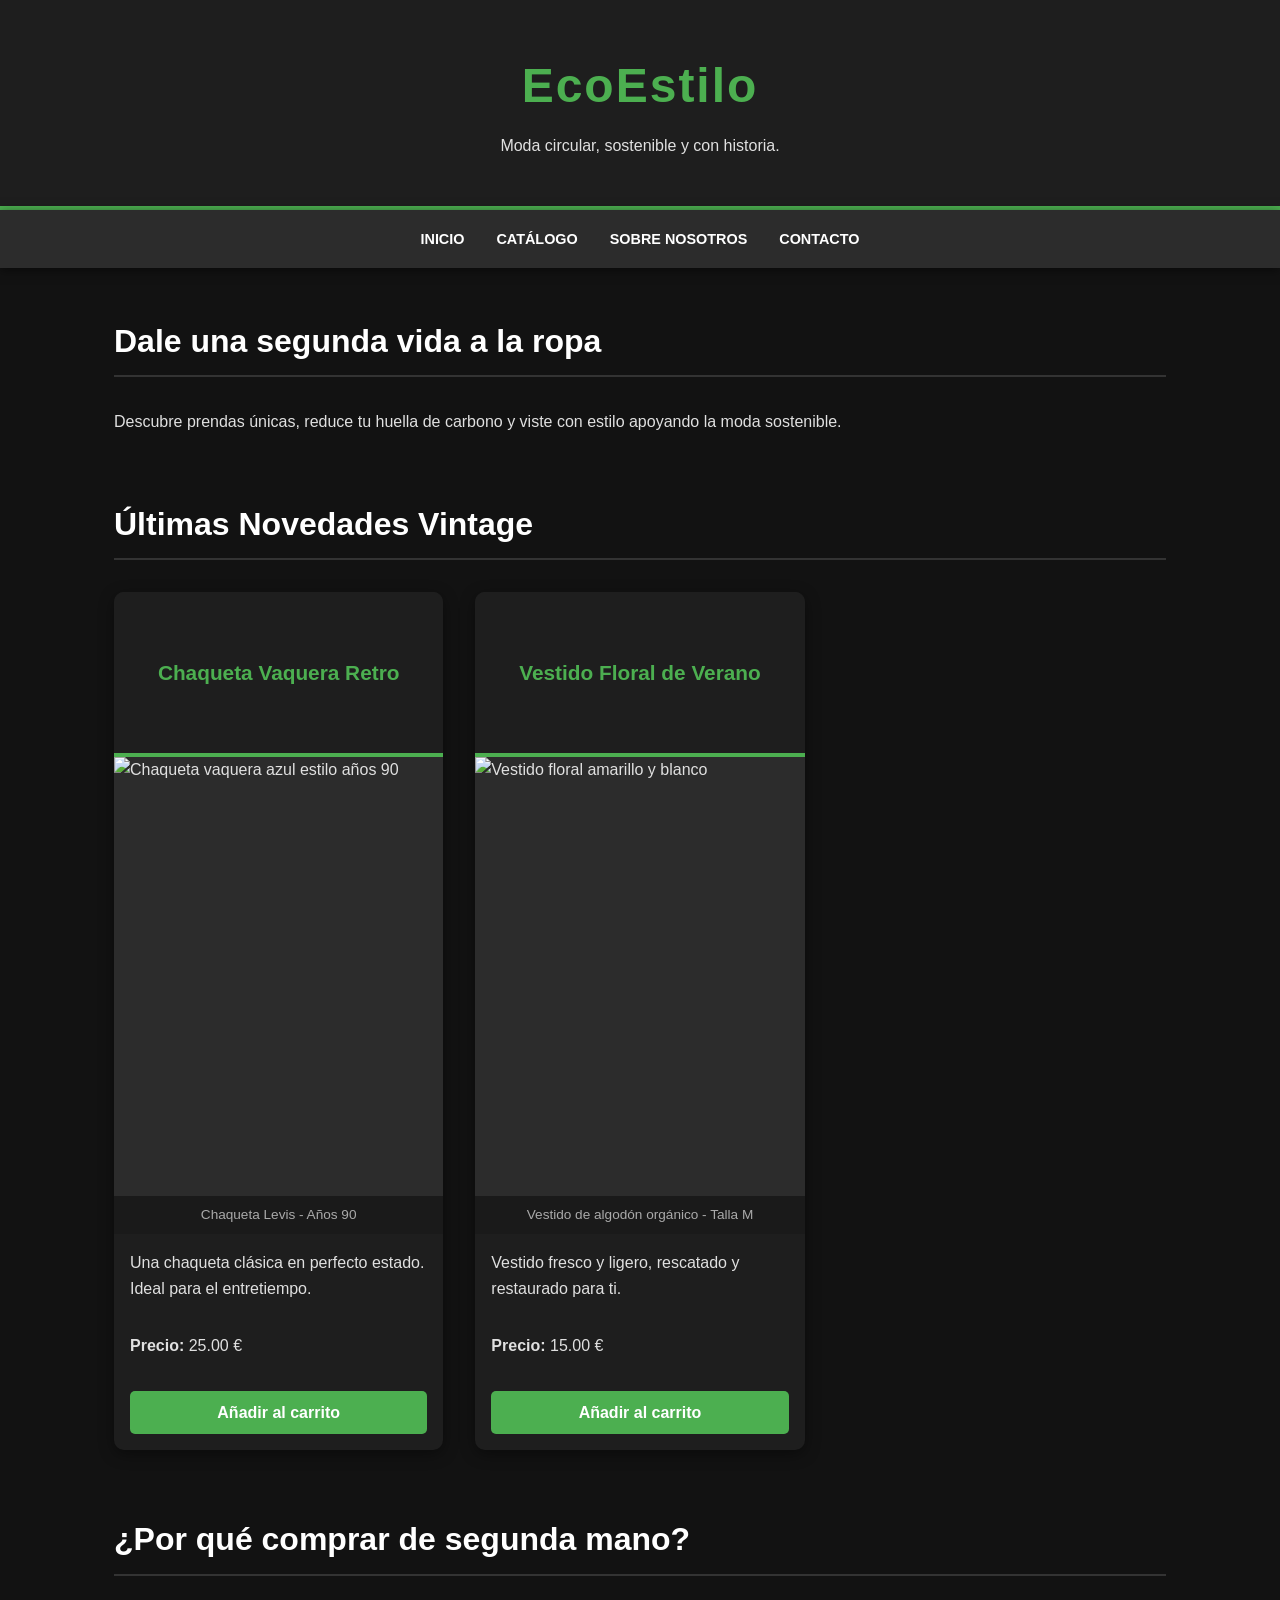
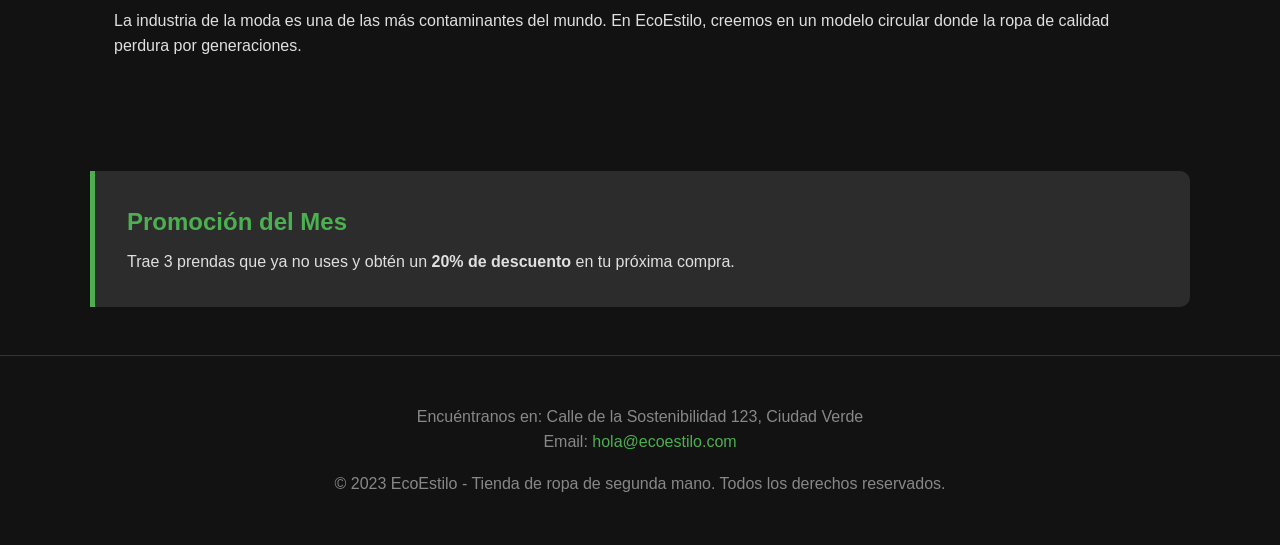
==== index.html @ cad70f36 "Carga de prueba" ====
<!DOCTYPE html>
<html lang="es">

<head>
    <meta charset="UTF-8">
    <meta name="viewport" content="width=device-width, initial-scale=1.0">
    <meta name="description"
        content="EcoEstilo - Tu tienda de ropa de segunda mano. Moda sostenible y vintage a los mejores precios.">
    <title>EcoEstilo | Tienda de Ropa de Segunda Mano</title>
    <link rel="stylesheet" href="styles.css">
</head>

<body>

    <!-- Encabezado principal del sitio -->
    <header>
        <h1>EcoEstilo</h1>
        <p>Moda circular, sostenible y con historia.</p>
    </header>

    <!-- Navegación principal -->
    <nav>
        <ul>
            <li><a href="#inicio">Inicio</a></li>
            <li><a href="#catalogo">Catálogo</a></li>
            <li><a href="#nosotros">Sobre Nosotros</a></li>
            <li><a href="#contacto">Contacto</a></li>
        </ul>
    </nav>

    <!-- Contenido principal de la página -->
    <main>
        <!-- Sección de introducción -->
        <section id="inicio">
            <h2>Dale una segunda vida a la ropa</h2>
            <p>Descubre prendas únicas, reduce tu huella de carbono y viste con estilo apoyando la moda sostenible.</p>
        </section>

        <!-- Sección del catálogo con artículos independientes -->
        <section id="catalogo">
            <h2>Últimas Novedades Vintage</h2>

            <div class="grid-catalogo">
                <!-- Artículo 1 -->
                <article>
                    <header>
                        <h3>Chaqueta Vaquera Retro</h3>
                    </header>
                    <figure>
                        <!-- Se usa figure y figcaption para dar significado semántico a la imagen -->
                        <img src="chaqueta-vaquera.jpg" alt="Chaqueta vaquera azul estilo años 90" width="300"
                            height="400">
                        <figcaption>Chaqueta Levis - Años 90</figcaption>
                    </figure>
                    <p>Una chaqueta clásica en perfecto estado. Ideal para el entretiempo.</p>
                    <p><strong>Precio:</strong> 25.00 €</p>
                    <footer>
                        <button>Añadir al carrito</button>
                    </footer>
                </article>

                <!-- Artículo 2 -->
                <article>
                    <header>
                        <h3>Vestido Floral de Verano</h3>
                    </header>
                    <figure>
                        <img src="vestido-floral.jpg" alt="Vestido floral amarillo y blanco" width="300" height="400">
                        <figcaption>Vestido de algodón orgánico - Talla M</figcaption>
                    </figure>
                    <p>Vestido fresco y ligero, rescatado y restaurado para ti.</p>
                    <p><strong>Precio:</strong> 15.00 €</p>
                    <footer>
                        <button>Añadir al carrito</button>
                    </footer>
                </article>
            </div>
        </section>

        <!-- Sección de información sobre la tienda -->
        <section id="nosotros">
            <h2>¿Por qué comprar de segunda mano?</h2>
            <p>La industria de la moda es una de las más contaminantes del mundo. En EcoEstilo, creemos en un modelo
                circular donde la ropa de calidad perdura por generaciones.</p>
        </section>
    </main>

    <!-- Contenido complementario (Promociones, enlaces rápidos, etc.) -->
    <aside>
        <h3>Promoción del Mes</h3>
        <p>Trae 3 prendas que ya no uses y obtén un <strong>20% de descuento</strong> en tu próxima compra.</p>
    </aside>

    <!-- Pie de página con información de contacto, derechos y dirección -->
    <footer id="contacto">
        <address>
            <p>Encuéntranos en: Calle de la Sostenibilidad 123, Ciudad Verde</p>
            <p>Email: <a href="mailto:hola@ecoestilo.com">hola@ecoestilo.com</a></p>
        </address>
        <p>&copy; 2023 EcoEstilo - Tienda de ropa de segunda mano. Todos los derechos reservados.</p>
    </footer>

</body>

</html>
---- styles.css ----
/* Reset básico de márgenes y paddings */
* {
    margin: 0;
    padding: 0;
    box-sizing: border-box;
}

/* Estilos generales del cuerpo */
body {
    font-family: 'Segoe UI', Roboto, Helvetica, Arial, sans-serif;
    background-color: #121212;
    /* Fondo oscuro principal */
    color: #e0e0e0;
    /* Texto claro para contraste */
    line-height: 1.6;
    scroll-behavior: smooth;
}

/* Encabezado */
header {
    background-color: #1e1e1e;
    padding: 3rem 1rem;
    text-align: center;
    border-bottom: 4px solid #4caf50;
    /* Acento verde sostenible */
}

header h1 {
    color: #4caf50;
    font-size: 3rem;
    letter-spacing: 2px;
    margin-bottom: 0.5rem;
}

/* Barra de Navegación */
nav {
    background-color: #2c2c2c;
    padding: 1rem;
    position: sticky;
    top: 0;
    z-index: 1000;
    box-shadow: 0 2px 10px rgba(0, 0, 0, 0.5);
}

nav ul {
    list-style: none;
    display: flex;
    justify-content: center;
    flex-wrap: wrap;
    gap: 2rem;
}

nav a {
    color: #ffffff;
    text-decoration: none;
    font-weight: 600;
    text-transform: uppercase;
    font-size: 0.9rem;
    transition: color 0.3s ease;
}

nav a:hover {
    color: #4caf50;
}

/* Contenedor principal */
main {
    max-width: 1100px;
    margin: 0 auto;
    padding: 3rem 1.5rem;
}

section {
    margin-bottom: 4rem;
}

h2 {
    color: #ffffff;
    border-bottom: 2px solid #333;
    padding-bottom: 0.5rem;
    margin-bottom: 2rem;
    font-size: 2rem;
}

/* Sistema de Grid para el catálogo */
.grid-catalogo {
    display: grid;
    grid-template-columns: repeat(auto-fill, minmax(280px, 1fr));
    gap: 2rem;
}

/* Tarjetas de artículos (Ropa) */
article {
    background-color: #1e1e1e;
    border-radius: 10px;
    overflow: hidden;
    box-shadow: 0 4px 15px rgba(0, 0, 0, 0.4);
    transition: transform 0.3s ease, box-shadow 0.3s ease;
    display: flex;
    flex-direction: column;
}

article:hover {
    transform: translateY(-8px);
    box-shadow: 0 8px 25px rgba(0, 0, 0, 0.6);
}

article header h3 {
    font-size: 1.3rem;
    padding: 1rem;
    color: #4caf50;
    text-align: center;
}

article figure {
    width: 100%;
    background-color: #2c2c2c;
    /* Color de fondo por si la imagen no carga */
}

article img {
    width: 100%;
    height: auto;
    display: block;
    object-fit: cover;
}

article figcaption {
    padding: 0.5rem;
    text-align: center;
    font-size: 0.85rem;
    color: #aaaaaa;
    background-color: #1a1a1a;
}

article p {
    padding: 1rem;
    flex-grow: 1;
    /* Permite que el botón siempre quede abajo */
}

article footer {
    padding: 1rem;
}

/* Botones */
button {
    width: 100%;
    background-color: #4caf50;
    color: #ffffff;
    border: none;
    padding: 0.8rem;
    font-size: 1rem;
    font-weight: bold;
    border-radius: 5px;
    cursor: pointer;
    transition: background-color 0.3s ease;
}

button:hover {
    background-color: #388e3c;
}

/* Panel lateral de promociones (aside) */
aside {
    max-width: 1100px;
    margin: 0 auto 3rem auto;
    background-color: #2c2c2c;
    border-left: 5px solid #4caf50;
    padding: 2rem;
    border-radius: 0 10px 10px 0;
}

aside h3 {
    color: #4caf50;
    margin-bottom: 0.5rem;
    font-size: 1.5rem;
}

/* Pie de página */
footer#contacto {
    background-color: #121212;
    border-top: 1px solid #333;
    padding: 3rem 1rem;
    text-align: center;
    color: #888888;
}

footer address {
    font-style: normal;
    margin-bottom: 1rem;
}

footer a {
    color: #4caf50;
    text-decoration: none;
}

footer a:hover {
    text-decoration: underline;
}
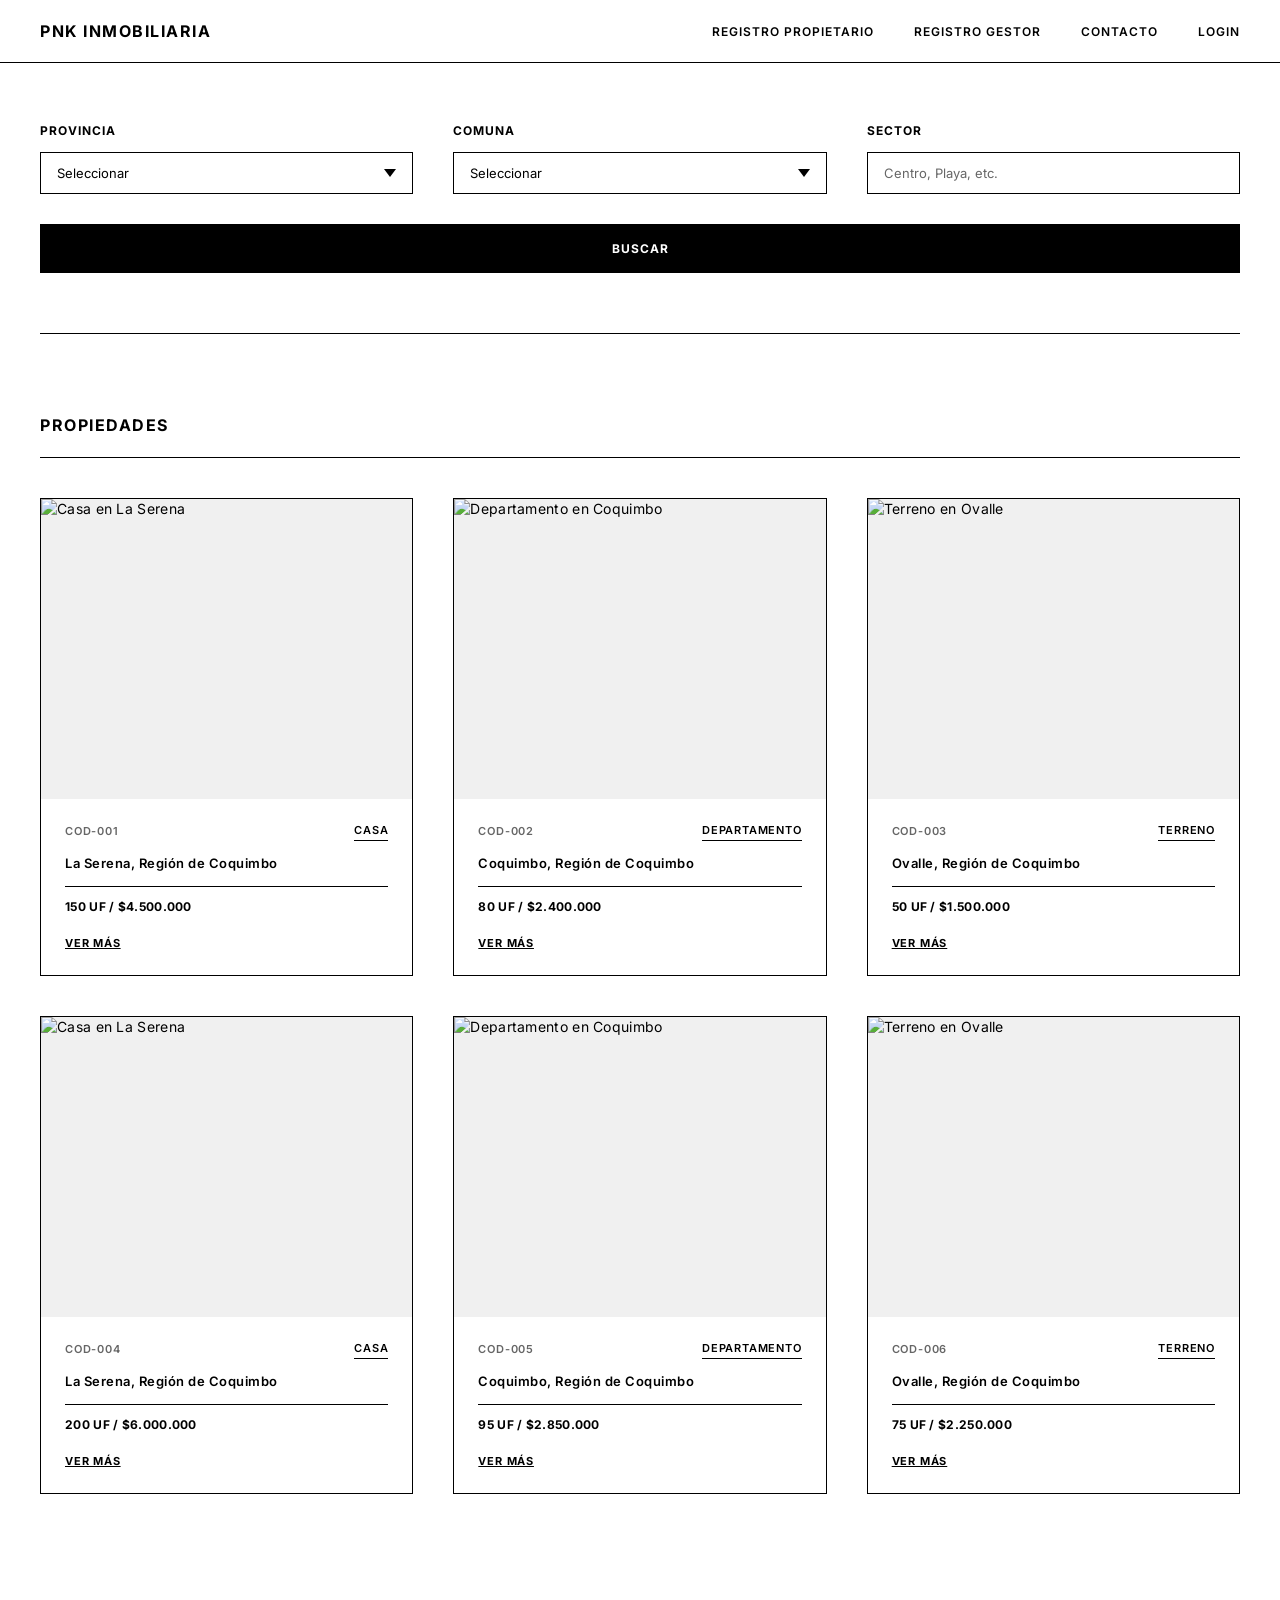
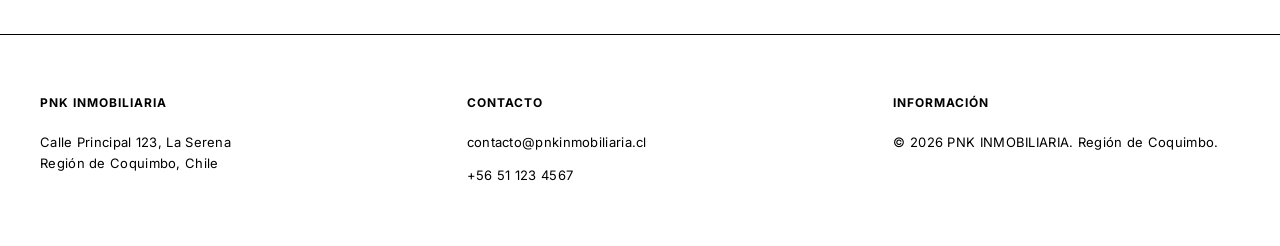
==== commit 6819b4f0: "Eva1 Casi hecha, falta parametros de dashboard" ====
--- a/index.html
+++ b/index.html
@@ -1,105 +1,180 @@
 <!DOCTYPE html>
 <html lang="es">
-
 <head>
     <meta charset="UTF-8">
     <meta name="viewport" content="width=device-width, initial-scale=1.0">
-    <meta name="description"
-        content="EcoEstilo - Tu tienda de ropa de segunda mano. Moda sostenible y vintage a los mejores precios.">
-    <title>EcoEstilo | Tienda de Ropa de Segunda Mano</title>
+    <meta name="description" content="PNK INMOBILIARIA - Gestión de propiedades en la Región de Coquimbo.">
+    <title>PNK INMOBILIARIA</title>
+    <link rel="preconnect" href="https://fonts.googleapis.com">
+    <link rel="preconnect" href="https://fonts.gstatic.com" crossorigin>
+    <link href="https://fonts.googleapis.com/css2?family=Inter:wght@400;600;700&display=swap" rel="stylesheet">
     <link rel="stylesheet" href="styles.css">
 </head>
-
 <body>
-
-    <!-- Encabezado principal del sitio -->
-    <header>
-        <h1>EcoEstilo</h1>
-        <p>Moda circular, sostenible y con historia.</p>
-    </header>
-
-    <!-- Navegación principal -->
-    <nav>
-        <ul>
-            <li><a href="#inicio">Inicio</a></li>
-            <li><a href="#catalogo">Catálogo</a></li>
-            <li><a href="#nosotros">Sobre Nosotros</a></li>
-            <li><a href="#contacto">Contacto</a></li>
-        </ul>
+    <nav class="navbar" role="navigation" aria-label="Navegación principal">
+        <div class="navbar-content">
+            <a href="/" class="brand">PNK INMOBILIARIA</a>
+            <ul class="nav-links">
+                <li><a href="registro-propietario.html">REGISTRO PROPIETARIO</a></li>
+                <li><a href="registro-gestor.html">REGISTRO GESTOR</a></li>
+                <li><a href="#contacto">CONTACTO</a></li>
+                <li><a href="login.html">LOGIN</a></li>
+            </ul>
+        </div>
     </nav>
 
-    <!-- Contenido principal de la página -->
     <main>
-        <!-- Sección de introducción -->
-        <section id="inicio">
-            <h2>Dale una segunda vida a la ropa</h2>
-            <p>Descubre prendas únicas, reduce tu huella de carbono y viste con estilo apoyando la moda sostenible.</p>
+        <section class="search-section" aria-labelledby="search-title">
+            <h2 id="search-title" class="visually-hidden">Búsqueda de Propiedades</h2>
+            <form class="search-form" method="get" action="#">
+                <div class="search-grid">
+                    <div class="search-field">
+                        <label for="provincia">PROVINCIA</label>
+                        <select id="provincia" name="provincia" required>
+                            <option value="">Seleccionar</option>
+                            <option value="elqui">Elqui</option>
+                            <option value="limari">Limarí</option>
+                        </select>
+                    </div>
+                    <div class="search-field">
+                        <label for="comuna">COMUNA</label>
+                        <select id="comuna" name="comuna" required>
+                            <option value="">Seleccionar</option>
+                            <option value="la-serena">La Serena</option>
+                            <option value="coquimbo">Coquimbo</option>
+                            <option value="ovalle">Ovalle</option>
+                        </select>
+                    </div>
+                    <div class="search-field">
+                        <label for="sector">SECTOR</label>
+                        <input type="text" id="sector" name="sector" placeholder="Centro, Playa, etc.">
+                    </div>
+                </div>
+                <button type="submit" class="btn-search">BUSCAR</button>
+            </form>
         </section>
 
-        <!-- Sección del catálogo con artículos independientes -->
-        <section id="catalogo">
-            <h2>Últimas Novedades Vintage</h2>
-
-            <div class="grid-catalogo">
-                <!-- Artículo 1 -->
-                <article>
-                    <header>
-                        <h3>Chaqueta Vaquera Retro</h3>
-                    </header>
-                    <figure>
-                        <!-- Se usa figure y figcaption para dar significado semántico a la imagen -->
-                        <img src="chaqueta-vaquera.jpg" alt="Chaqueta vaquera azul estilo años 90" width="300"
-                            height="400">
-                        <figcaption>Chaqueta Levis - Años 90</figcaption>
-                    </figure>
-                    <p>Una chaqueta clásica en perfecto estado. Ideal para el entretiempo.</p>
-                    <p><strong>Precio:</strong> 25.00 €</p>
-                    <footer>
-                        <button>Añadir al carrito</button>
-                    </footer>
+        <section class="properties-section" aria-labelledby="properties-title">
+            <h2 id="properties-title" class="section-title">PROPIEDADES</h2>
+            <div class="properties-grid">
+                <!-- Propiedad 1 -->
+                <article class="property-card">
+                    <div class="property-image">
+                        <img src="https://images.proppit.com/properties/42407880-89d2-4740-9ad0-0ba69c473cf5/9d8712d1-e785-4d09-86cc-c2500fb14371.bin" width='400' height='300'%3E%3Crect width='400' height='300' fill='%23ccc'/%3E%3C/svg%3E" alt="Casa en La Serena">
+                    </div>
+                    <div class="property-content">
+                        <div class="property-meta">
+                            <span class="property-code">COD-001</span>
+                            <span class="property-type">CASA</span>
+                        </div>
+                        <h3 class="property-location">La Serena, Región de Coquimbo</h3>
+                        <p class="property-price">150 UF / $4.500.000</p>
+                        <a href="#" class="link-more" aria-label="Ver detalles de la propiedad">VER MÁS</a>
+                    </div>
                 </article>
 
-                <!-- Artículo 2 -->
-                <article>
-                    <header>
-                        <h3>Vestido Floral de Verano</h3>
-                    </header>
-                    <figure>
-                        <img src="vestido-floral.jpg" alt="Vestido floral amarillo y blanco" width="300" height="400">
-                        <figcaption>Vestido de algodón orgánico - Talla M</figcaption>
-                    </figure>
-                    <p>Vestido fresco y ligero, rescatado y restaurado para ti.</p>
-                    <p><strong>Precio:</strong> 15.00 €</p>
-                    <footer>
-                        <button>Añadir al carrito</button>
-                    </footer>
+                <!-- Propiedad 2 -->
+                <article class="property-card">
+                    <div class="property-image">
+                        <img src="https://ppartnersgroup.com/_next/image/?url=https:%2F%2Fassets.easybroker.com%2Fproperty_images%2F3674208%2F60018068%2FEB-NC4208.jpg%3Fversion%3D1681416439&w=1920&q=75" width='400' height='300'%3E%3Crect width='400' height='300' fill='%23ccc'/%3E%3C/svg%3E" alt="Departamento en Coquimbo">
+                    </div>
+                    <div class="property-content">
+                        <div class="property-meta">
+                            <span class="property-code">COD-002</span>
+                            <span class="property-type">DEPARTAMENTO</span>
+                        </div>
+                        <h3 class="property-location">Coquimbo, Región de Coquimbo</h3>
+                        <p class="property-price">80 UF / $2.400.000</p>
+                        <a href="#" class="link-more" aria-label="Ver detalles de la propiedad">VER MÁS</a>
+                    </div>
+                </article>
+
+                <!-- Propiedad 3 -->
+                <article class="property-card">
+                    <div class="property-image">
+                        <img src="https://www.dlpropiedades.cl/wp-content/uploads/2023/05/WhatsApp-Image-2023-05-23-at-13.05.20-1.jpeg" width='400' height='300'%3E%3Crect width='400' height='300' fill='%23ccc'/%3E%3C/svg%3E" alt="Terreno en Ovalle">
+                    </div>
+                    <div class="property-content">
+                        <div class="property-meta">
+                            <span class="property-code">COD-003</span>
+                            <span class="property-type">TERRENO</span>
+                        </div>
+                        <h3 class="property-location">Ovalle, Región de Coquimbo</h3>
+                        <p class="property-price">50 UF / $1.500.000</p>
+                        <a href="#" class="link-more" aria-label="Ver detalles de la propiedad">VER MÁS</a>
+                    </div>
+                </article>
+
+                <!-- Propiedad 4 -->
+                <article class="property-card">
+                    <div class="property-image">
+                        <img src="https://img3.idealista.com/blur/WEB_LISTING-M/0/id.pro.es.image.master/36/6f/1e/1120283064.jpg" width='400' height='300'%3E%3Crect width='400' height='300' fill='%23ccc'/%3E%3C/svg%3E" alt="Casa en La Serena">
+                    </div>
+                    <div class="property-content">
+                        <div class="property-meta">
+                            <span class="property-code">COD-004</span>
+                            <span class="property-type">CASA</span>
+                        </div>
+                        <h3 class="property-location">La Serena, Región de Coquimbo</h3>
+                        <p class="property-price">200 UF / $6.000.000</p>
+                        <a href="#" class="link-more" aria-label="Ver detalles de la propiedad">VER MÁS</a>
+                    </div>
+                </article>
+
+                <!-- Propiedad 5 -->
+                <article class="property-card">
+                    <div class="property-image">
+                        <img src="https://a0.muscache.com/im/pictures/hosting/Hosting-1216711281148310913/original/b2fd2e86-65ae-4de3-8c0b-d962ae36eb5f.jpeg?im_w=1200" width='400' height='300'%3E%3Crect width='400' height='300' fill='%23ccc'/%3E%3C/svg%3E" alt="Departamento en Coquimbo">
+                    </div>
+                    <div class="property-content">
+                        <div class="property-meta">
+                            <span class="property-code">COD-005</span>
+                            <span class="property-type">DEPARTAMENTO</span>
+                        </div>
+                        <h3 class="property-location">Coquimbo, Región de Coquimbo</h3>
+                        <p class="property-price">95 UF / $2.850.000</p>
+                        <a href="#" class="link-more" aria-label="Ver detalles de la propiedad">VER MÁS</a>
+                    </div>
+                </article>
+
+                <!-- Propiedad 6 -->
+                <article class="property-card">
+                    <div class="property-image">
+                        <img src="https://cf.chilepropiedades.cl/imagenes/publicacion/venta/terreno/ovalle/1/c3956d3ebf0946ba8a4c6c456d7cb7f7.jpeg" width='400' height='300'%3E%3Crect width='400' height='300' fill='%23ccc'/%3E%3C/svg%3E" alt="Terreno en Ovalle">
+                    </div>
+                    <div class="property-content">
+                        <div class="property-meta">
+                            <span class="property-code">COD-006</span>
+                            <span class="property-type">TERRENO</span>
+                        </div>
+                        <h3 class="property-location">Ovalle, Región de Coquimbo</h3>
+                        <p class="property-price">75 UF / $2.250.000</p>
+                        <a href="#" class="link-more" aria-label="Ver detalles de la propiedad">VER MÁS</a>
+                    </div>
                 </article>
             </div>
         </section>
-
-        <!-- Sección de información sobre la tienda -->
-        <section id="nosotros">
-            <h2>¿Por qué comprar de segunda mano?</h2>
-            <p>La industria de la moda es una de las más contaminantes del mundo. En EcoEstilo, creemos en un modelo
-                circular donde la ropa de calidad perdura por generaciones.</p>
-        </section>
     </main>
 
-    <!-- Contenido complementario (Promociones, enlaces rápidos, etc.) -->
-    <aside>
-        <h3>Promoción del Mes</h3>
-        <p>Trae 3 prendas que ya no uses y obtén un <strong>20% de descuento</strong> en tu próxima compra.</p>
-    </aside>
-
-    <!-- Pie de página con información de contacto, derechos y dirección -->
-    <footer id="contacto">
-        <address>
-            <p>Encuéntranos en: Calle de la Sostenibilidad 123, Ciudad Verde</p>
-            <p>Email: <a href="mailto:hola@ecoestilo.com">hola@ecoestilo.com</a></p>
-        </address>
-        <p>&copy; 2023 EcoEstilo - Tienda de ropa de segunda mano. Todos los derechos reservados.</p>
+    <footer id="contacto" class="footer" role="contentinfo">
+        <div class="footer-content">
+            <div class="footer-section">
+                <h3>PNK INMOBILIARIA</h3>
+                <address>
+                    <p>Calle Principal 123, La Serena</p>
+                    <p>Región de Coquimbo, Chile</p>
+                </address>
+            </div>
+            <div class="footer-section">
+                <h4>CONTACTO</h4>
+                <p><a href="mailto:contacto@pnkinmobiliaria.cl">contacto@pnkinmobiliaria.cl</a></p>
+                <p><a href="tel:+56511234567">+56 51 123 4567</a></p>
+            </div>
+            <div class="footer-section">
+                <h4>INFORMACIÓN</h4>
+                <p>&copy; 2026 PNK INMOBILIARIA. Región de Coquimbo.</p>
+            </div>
+        </div>
     </footer>
-
 </body>
-
 </html>
--- a/styles.css
+++ b/styles.css
@@ -1,201 +1,758 @@
-/* Reset básico de márgenes y paddings */
+/* ========================================
+   RESET Y CONFIGURACIÓN BASE
+   ======================================== */
+
 * {
     margin: 0;
     padding: 0;
     box-sizing: border-box;
 }
 
-/* Estilos generales del cuerpo */
+html {
+    scroll-behavior: smooth;
+}
+
 body {
-    font-family: 'Segoe UI', Roboto, Helvetica, Arial, sans-serif;
-    background-color: #121212;
-    /* Fondo oscuro principal */
-    color: #e0e0e0;
-    /* Texto claro para contraste */
-    line-height: 1.6;
-    scroll-behavior: smooth;
-}
-
-/* Encabezado */
-header {
-    background-color: #1e1e1e;
-    padding: 3rem 1rem;
-    text-align: center;
-    border-bottom: 4px solid #4caf50;
-    /* Acento verde sostenible */
-}
-
-header h1 {
-    color: #4caf50;
-    font-size: 3rem;
-    letter-spacing: 2px;
-    margin-bottom: 0.5rem;
-}
-
-/* Barra de Navegación */
-nav {
-    background-color: #2c2c2c;
-    padding: 1rem;
+    font-family: 'Inter', -apple-system, BlinkMacSystemFont, 'Segoe UI', sans-serif;
+    background-color: #ffffff;
+    color: #000000;
+    line-height: 1.4;
+    font-size: 14px;
+    font-weight: 400;
+    letter-spacing: 0.3px;
+}
+
+/* ========================================
+   ACCESIBILIDAD
+   ======================================== */
+
+.visually-hidden {
+    position: absolute;
+    width: 1px;
+    height: 1px;
+    padding: 0;
+    margin: -1px;
+    overflow: hidden;
+    clip: rect(0, 0, 0, 0);
+    white-space: nowrap;
+    border-width: 0;
+}
+
+/* ========================================
+   NAVBAR / NAVEGACIÓN
+   ======================================== */
+
+.navbar {
+    border-bottom: 1px solid #000000;
+    background-color: #ffffff;
     position: sticky;
     top: 0;
     z-index: 1000;
-    box-shadow: 0 2px 10px rgba(0, 0, 0, 0.5);
-}
-
-nav ul {
+}
+
+.navbar-content {
+    max-width: 1400px;
+    margin: 0 auto;
+    padding: 20px 40px;
+    display: flex;
+    justify-content: space-between;
+    align-items: center;
+}
+
+.brand {
+    font-size: 16px;
+    font-weight: 700;
+    letter-spacing: 1.5px;
+    text-decoration: none;
+    color: #000000;
+    text-transform: uppercase;
+}
+
+.nav-links {
+    display: flex;
     list-style: none;
-    display: flex;
-    justify-content: center;
-    flex-wrap: wrap;
-    gap: 2rem;
-}
-
-nav a {
+    gap: 40px;
+}
+
+.nav-links a {
+    font-size: 12px;
+    font-weight: 600;
+    letter-spacing: 1px;
+    text-decoration: none;
+    color: #000000;
+    text-transform: uppercase;
+    border-bottom: 1px solid transparent;
+    padding-bottom: 2px;
+    transition: border-bottom-color 0.2s ease;
+}
+
+.nav-links a:hover {
+    border-bottom-color: #000000;
+}
+
+/* ========================================
+   MAIN CONTENT
+   ======================================== */
+
+main {
+    max-width: 1400px;
+    margin: 0 auto;
+    padding: 60px 40px;
+}
+
+/* ========================================
+   SEARCH SECTION
+   ======================================== */
+
+.search-section {
+    margin-bottom: 80px;
+    border-bottom: 1px solid #000000;
+    padding-bottom: 60px;
+}
+
+.search-form {
+    display: flex;
+    flex-direction: column;
+    gap: 30px;
+}
+
+.search-grid {
+    display: grid;
+    grid-template-columns: repeat(3, 1fr);
+    gap: 40px;
+}
+
+.search-field {
+    display: flex;
+    flex-direction: column;
+    gap: 12px;
+}
+
+.search-field label {
+    font-size: 12px;
+    font-weight: 700;
+    letter-spacing: 1px;
+    text-transform: uppercase;
+    color: #000000;
+}
+
+.search-field select,
+.search-field input {
+    border: 1px solid #000000;
+    background-color: #ffffff;
+    color: #000000;
+    padding: 12px 16px;
+    font-family: 'Inter', sans-serif;
+    font-size: 13px;
+    font-weight: 400;
+    outline: none;
+    transition: border-color 0.2s ease;
+}
+
+.search-field select:focus,
+.search-field input:focus {
+    border-color: #000000;
+}
+
+.search-field select {
+    cursor: pointer;
+    appearance: none;
+    background-image: url("data:image/svg+xml,%3Csvg xmlns='http://www.w3.org/2000/svg' width='12' height='8' viewBox='0 0 12 8'%3E%3Cpath fill='%23000' d='M0 0l6 8 6-8H0z'/%3E%3C/svg%3E");
+    background-repeat: no-repeat;
+    background-position: right 16px center;
+    padding-right: 40px;
+}
+
+.search-field input::placeholder {
+    color: #666666;
+}
+
+.btn-search {
+    width: 100%;
+    padding: 16px;
+    background-color: #000000;
     color: #ffffff;
+    border: 1px solid #000000;
+    font-family: 'Inter', sans-serif;
+    font-size: 12px;
+    font-weight: 700;
+    letter-spacing: 1px;
+    text-transform: uppercase;
+    cursor: pointer;
+    transition: background-color 0.2s ease, color 0.2s ease;
+}
+
+.btn-search:hover {
+    background-color: #ffffff;
+    color: #000000;
+}
+
+.btn-search:focus {
+    outline: 1px solid #000000;
+    outline-offset: 2px;
+}
+
+/* ========================================
+   PROPERTIES SECTION
+   ======================================== */
+
+.properties-section {
+    margin-top: 80px;
+}
+
+.section-title {
+    font-size: 16px;
+    font-weight: 700;
+    letter-spacing: 1.5px;
+    text-transform: uppercase;
+    margin-bottom: 40px;
+    border-bottom: 1px solid #000000;
+    padding-bottom: 20px;
+}
+
+.properties-grid {
+    display: grid;
+    grid-template-columns: repeat(3, 1fr);
+    gap: 40px;
+}
+
+.property-card {
+    border: 1px solid #000000;
+    background-color: #ffffff;
+    display: flex;
+    flex-direction: column;
+    overflow: hidden;
+}
+
+.property-image {
+    width: 100%;
+    height: 300px;
+    overflow: hidden;
+    background-color: #f0f0f0;
+}
+
+.property-image img {
+    width: 100%;
+    height: 100%;
+    object-fit: cover;
+    filter: grayscale(0%);
+    transition: filter 0.3s ease, transform 0.3s ease;
+}
+
+.property-card:hover .property-image img {
+    transform: scale(1.05);
+}
+
+.property-content {
+    padding: 24px;
+    display: flex;
+    flex-direction: column;
+    gap: 12px;
+    flex-grow: 1;
+}
+
+.property-meta {
+    display: flex;
+    justify-content: space-between;
+    align-items: center;
+    gap: 16px;
+    font-size: 11px;
+    font-weight: 600;
+    letter-spacing: 0.8px;
+    text-transform: uppercase;
+}
+
+.property-code {
+    color: #666666;
+}
+
+.property-type {
+    color: #000000;
+    border-bottom: 1px solid #000000;
+    padding-bottom: 2px;
+}
+
+.property-location {
+    font-size: 13px;
+    font-weight: 600;
+    letter-spacing: 0.5px;
+    line-height: 1.6;
+    color: #000000;
+}
+
+.property-price {
+    font-size: 12px;
+    font-weight: 700;
+    color: #000000;
+    margin-top: auto;
+    padding-top: 12px;
+    border-top: 1px solid #000000;
+}
+
+.link-more {
+    font-size: 11px;
+    font-weight: 700;
+    letter-spacing: 0.8px;
+    text-transform: uppercase;
+    text-decoration: underline;
+    color: #000000;
+    display: inline-block;
+    padding-top: 8px;
+    transition: opacity 0.2s ease;
+}
+
+.link-more:hover {
+    opacity: 0.6;
+}
+
+.link-more:focus {
+    outline: 1px solid #000000;
+    outline-offset: 2px;
+}
+
+/* ========================================
+   FOOTER
+   ======================================== */
+
+.footer {
+    border-top: 1px solid #000000;
+    margin-top: 80px;
+    background-color: #ffffff;
+}
+
+.footer-content {
+    max-width: 1400px;
+    margin: 0 auto;
+    padding: 60px 40px;
+    display: grid;
+    grid-template-columns: repeat(3, 1fr);
+    gap: 80px;
+}
+
+.footer-section {
+    display: flex;
+    flex-direction: column;
+    gap: 12px;
+}
+
+.footer-section h3,
+.footer-section h4 {
+    font-size: 12px;
+    font-weight: 700;
+    letter-spacing: 1px;
+    text-transform: uppercase;
+    margin-bottom: 8px;
+}
+
+.footer-section p {
+    font-size: 13px;
+    line-height: 1.6;
+    color: #000000;
+}
+
+.footer-section address {
+    font-style: normal;
+}
+
+.footer-section a {
+    color: #000000;
     text-decoration: none;
-    font-weight: 600;
-    text-transform: uppercase;
-    font-size: 0.9rem;
-    transition: color 0.3s ease;
-}
-
-nav a:hover {
-    color: #4caf50;
-}
-
-/* Contenedor principal */
-main {
-    max-width: 1100px;
+    border-bottom: 1px solid transparent;
+    transition: border-bottom-color 0.2s ease;
+}
+
+.footer-section a:hover {
+    border-bottom-color: #000000;
+}
+
+/* ========================================
+   RESPONSIVE DESIGN
+   ======================================== */
+
+@media (max-width: 1024px) {
+    .navbar-content {
+        padding: 16px 24px;
+        flex-direction: column;
+        gap: 16px;
+    }
+
+    .nav-links {
+        gap: 24px;
+        font-size: 10px;
+    }
+
+    main {
+        padding: 40px 24px;
+    }
+
+    .search-grid {
+        grid-template-columns: 1fr;
+        gap: 20px;
+    }
+
+    .properties-grid {
+        grid-template-columns: repeat(2, 1fr);
+        gap: 24px;
+    }
+
+    .footer-content {
+        grid-template-columns: 1fr;
+        gap: 40px;
+        padding: 40px 24px;
+    }
+}
+
+/* ========================================
+   FORM SECTION
+   ======================================== */
+
+.form-section {
+    max-width: 600px;
     margin: 0 auto;
-    padding: 3rem 1.5rem;
-}
-
-section {
-    margin-bottom: 4rem;
-}
-
-h2 {
+    padding: 60px 40px;
+}
+
+.form-heading {
+    font-size: 16px;
+    font-weight: 700;
+    letter-spacing: 1.5px;
+    text-transform: uppercase;
+    margin-bottom: 40px;
+    border-bottom: 1px solid #000000;
+    padding-bottom: 20px;
+}
+
+.form-container {
+    display: flex;
+    flex-direction: column;
+    gap: 40px;
+}
+
+.form-fieldset {
+    border: 1px solid #000000;
+    padding: 30px;
+    margin: 0;
+}
+
+.form-fieldset legend {
+    font-size: 11px;
+    font-weight: 700;
+    letter-spacing: 1px;
+    text-transform: uppercase;
+    color: #000000;
+    padding: 0 12px;
+    margin-left: -12px;
+}
+
+.form-group {
+    display: flex;
+    flex-direction: column;
+    gap: 8px;
+    margin-bottom: 20px;
+}
+
+.form-group:last-child {
+    margin-bottom: 0;
+}
+
+.form-group label {
+    font-size: 11px;
+    font-weight: 700;
+    letter-spacing: 0.8px;
+    text-transform: uppercase;
+    color: #000000;
+}
+
+.form-group input,
+.form-group select,
+.form-group textarea {
+    font-family: 'Inter', sans-serif;
+    font-size: 13px;
+    font-weight: 400;
+    border: 1px solid #000000;
+    padding: 12px 16px;
+    background-color: #ffffff;
+    color: #000000;
+    outline: none;
+    transition: background-color 0.2s ease;
+}
+
+.form-group input:focus,
+.form-group select:focus,
+.form-group textarea:focus {
+    background-color: #f9f9f9;
+}
+
+.form-group select {
+    cursor: pointer;
+    appearance: none;
+    background-image: url("data:image/svg+xml,%3Csvg xmlns='http://www.w3.org/2000/svg' width='12' height='8' viewBox='0 0 12 8'%3E%3Cpath fill='%23000' d='M0 0l6 8 6-8H0z'/%3E%3C/svg%3E");
+    background-repeat: no-repeat;
+    background-position: right 12px center;
+    padding-right: 36px;
+}
+
+.form-group input[type="file"] {
+    padding: 12px 0;
+    border: none;
+    border-bottom: 1px solid #000000;
+}
+
+.form-hint {
+    font-size: 10px;
+    color: #666666;
+    font-weight: 400;
+    letter-spacing: 0.3px;
+    margin-top: 4px;
+}
+
+.btn-submit {
+    width: 100%;
+    padding: 16px;
+    background-color: #000000;
     color: #ffffff;
-    border-bottom: 2px solid #333;
-    padding-bottom: 0.5rem;
-    margin-bottom: 2rem;
-    font-size: 2rem;
-}
-
-/* Sistema de Grid para el catálogo */
-.grid-catalogo {
-    display: grid;
-    grid-template-columns: repeat(auto-fill, minmax(280px, 1fr));
-    gap: 2rem;
-}
-
-/* Tarjetas de artículos (Ropa) */
-article {
-    background-color: #1e1e1e;
-    border-radius: 10px;
-    overflow: hidden;
-    box-shadow: 0 4px 15px rgba(0, 0, 0, 0.4);
-    transition: transform 0.3s ease, box-shadow 0.3s ease;
-    display: flex;
-    flex-direction: column;
-}
-
-article:hover {
-    transform: translateY(-8px);
-    box-shadow: 0 8px 25px rgba(0, 0, 0, 0.6);
-}
-
-article header h3 {
-    font-size: 1.3rem;
-    padding: 1rem;
-    color: #4caf50;
+    border: 1px solid #000000;
+    font-family: 'Inter', sans-serif;
+    font-size: 12px;
+    font-weight: 700;
+    letter-spacing: 1px;
+    text-transform: uppercase;
+    cursor: pointer;
+    transition: all 0.2s ease;
+}
+
+.btn-submit:hover {
+    background-color: #ffffff;
+    color: #000000;
+}
+
+.btn-submit:focus {
+    outline: 1px solid #000000;
+    outline-offset: 2px;
+}
+
+.form-footer {
     text-align: center;
-}
-
-article figure {
+    font-size: 12px;
+    color: #666666;
+    margin-top: 20px;
+}
+
+.form-footer a {
+    color: #000000;
+    text-decoration: underline;
+    transition: opacity 0.2s ease;
+}
+
+.form-footer a:hover {
+    opacity: 0.6;
+}
+
+/* ========================================
+   DASHBOARD
+   ======================================== */
+
+.dashboard-main {
+    max-width: 1400px;
+    margin: 0 auto;
+    padding: 60px 40px;
+}
+
+.dashboard-section {
+    margin-bottom: 80px;
+}
+
+.dashboard-section .section-title {
+    border-bottom: 1px solid #000000;
+    padding-bottom: 20px;
+    margin-bottom: 30px;
+}
+
+.table-wrapper {
+    overflow-x: auto;
+    margin-bottom: 20px;
+    border: 1px solid #000000;
+}
+
+table {
     width: 100%;
-    background-color: #2c2c2c;
-    /* Color de fondo por si la imagen no carga */
-}
-
-article img {
-    width: 100%;
-    height: auto;
-    display: block;
-    object-fit: cover;
-}
-
-article figcaption {
-    padding: 0.5rem;
-    text-align: center;
-    font-size: 0.85rem;
-    color: #aaaaaa;
-    background-color: #1a1a1a;
-}
-
-article p {
-    padding: 1rem;
-    flex-grow: 1;
-    /* Permite que el botón siempre quede abajo */
-}
-
-article footer {
-    padding: 1rem;
-}
-
-/* Botones */
-button {
-    width: 100%;
-    background-color: #4caf50;
+    border-collapse: collapse;
+    background-color: #ffffff;
+}
+
+thead {
+    border-bottom: 1px solid #000000;
+}
+
+th {
+    padding: 16px;
+    text-align: left;
+    font-size: 11px;
+    font-weight: 700;
+    letter-spacing: 0.8px;
+    text-transform: uppercase;
+    color: #000000;
+    background-color: #ffffff;
+    border-right: 1px solid #000000;
+}
+
+th:last-child {
+    border-right: none;
+}
+
+td {
+    padding: 16px;
+    font-size: 13px;
+    border-right: 1px solid #000000;
+    border-bottom: 1px solid #000000;
+}
+
+td:last-child {
+    border-right: none;
+}
+
+tbody tr:last-child td {
+    border-bottom: none;
+}
+
+.actions-cell {
+    display: flex;
+    gap: 8px;
+}
+
+.btn-action {
+    padding: 8px 12px;
+    background-color: #ffffff;
+    color: #000000;
+    border: 1px solid #000000;
+    font-family: 'Inter', sans-serif;
+    font-size: 10px;
+    font-weight: 700;
+    letter-spacing: 0.6px;
+    text-transform: uppercase;
+    cursor: pointer;
+    transition: all 0.2s ease;
+    white-space: nowrap;
+}
+
+.btn-action:hover {
+    background-color: #000000;
     color: #ffffff;
-    border: none;
-    padding: 0.8rem;
-    font-size: 1rem;
-    font-weight: bold;
-    border-radius: 5px;
+}
+
+.btn-action:focus {
+    outline: 1px solid #000000;
+    outline-offset: 1px;
+}
+
+.btn-add {
+    padding: 16px;
+    background-color: #000000;
+    color: #ffffff;
+    border: 1px solid #000000;
+    font-family: 'Inter', sans-serif;
+    font-size: 12px;
+    font-weight: 700;
+    letter-spacing: 1px;
+    text-transform: uppercase;
     cursor: pointer;
-    transition: background-color 0.3s ease;
-}
-
-button:hover {
-    background-color: #388e3c;
-}
-
-/* Panel lateral de promociones (aside) */
-aside {
-    max-width: 1100px;
-    margin: 0 auto 3rem auto;
-    background-color: #2c2c2c;
-    border-left: 5px solid #4caf50;
-    padding: 2rem;
-    border-radius: 0 10px 10px 0;
-}
-
-aside h3 {
-    color: #4caf50;
-    margin-bottom: 0.5rem;
-    font-size: 1.5rem;
-}
-
-/* Pie de página */
-footer#contacto {
-    background-color: #121212;
-    border-top: 1px solid #333;
-    padding: 3rem 1rem;
-    text-align: center;
-    color: #888888;
-}
-
-footer address {
-    font-style: normal;
-    margin-bottom: 1rem;
-}
-
-footer a {
-    color: #4caf50;
-    text-decoration: none;
-}
-
-footer a:hover {
-    text-decoration: underline;
+    transition: all 0.2s ease;
+}
+
+.btn-add:hover {
+    background-color: #ffffff;
+    color: #000000;
+}
+
+.btn-add:focus {
+    outline: 1px solid #000000;
+    outline-offset: 2px;
+}
+
+/* ========================================
+   RESPONSIVE UPDATES
+   ======================================== */
+
+@media (max-width: 1024px) {
+    .form-section {
+        padding: 40px 24px;
+    }
+
+    .dashboard-main {
+        padding: 40px 24px;
+    }
+
+    .table-wrapper {
+        border: none;
+    }
+
+    table {
+        font-size: 12px;
+    }
+
+    th, td {
+        padding: 12px;
+        font-size: 10px;
+    }
+}
+
+@media (max-width: 640px) {
+    .form-section {
+        padding: 30px 16px;
+    }
+
+    .form-heading {
+        font-size: 14px;
+        margin-bottom: 30px;
+        padding-bottom: 16px;
+    }
+
+    .form-fieldset {
+        padding: 20px;
+    }
+
+    .form-group {
+        margin-bottom: 16px;
+    }
+
+    .form-container {
+        gap: 24px;
+    }
+
+    .dashboard-main {
+        padding: 30px 16px;
+    }
+
+    .dashboard-section {
+        margin-bottom: 60px;
+    }
+
+    .table-wrapper {
+        border: 1px solid #000000;
+        margin-bottom: 16px;
+    }
+
+    table {
+        font-size: 11px;
+    }
+
+    th, td {
+        padding: 10px 8px;
+        font-size: 9px;
+    }
+
+    .actions-cell {
+        flex-direction: column;
+        gap: 4px;
+    }
+
+    .btn-action {
+        padding: 6px 8px;
+        font-size: 8px;
+    }
+
+    .btn-add {
+        padding: 12px;
+        font-size: 11px;
+    }
 }
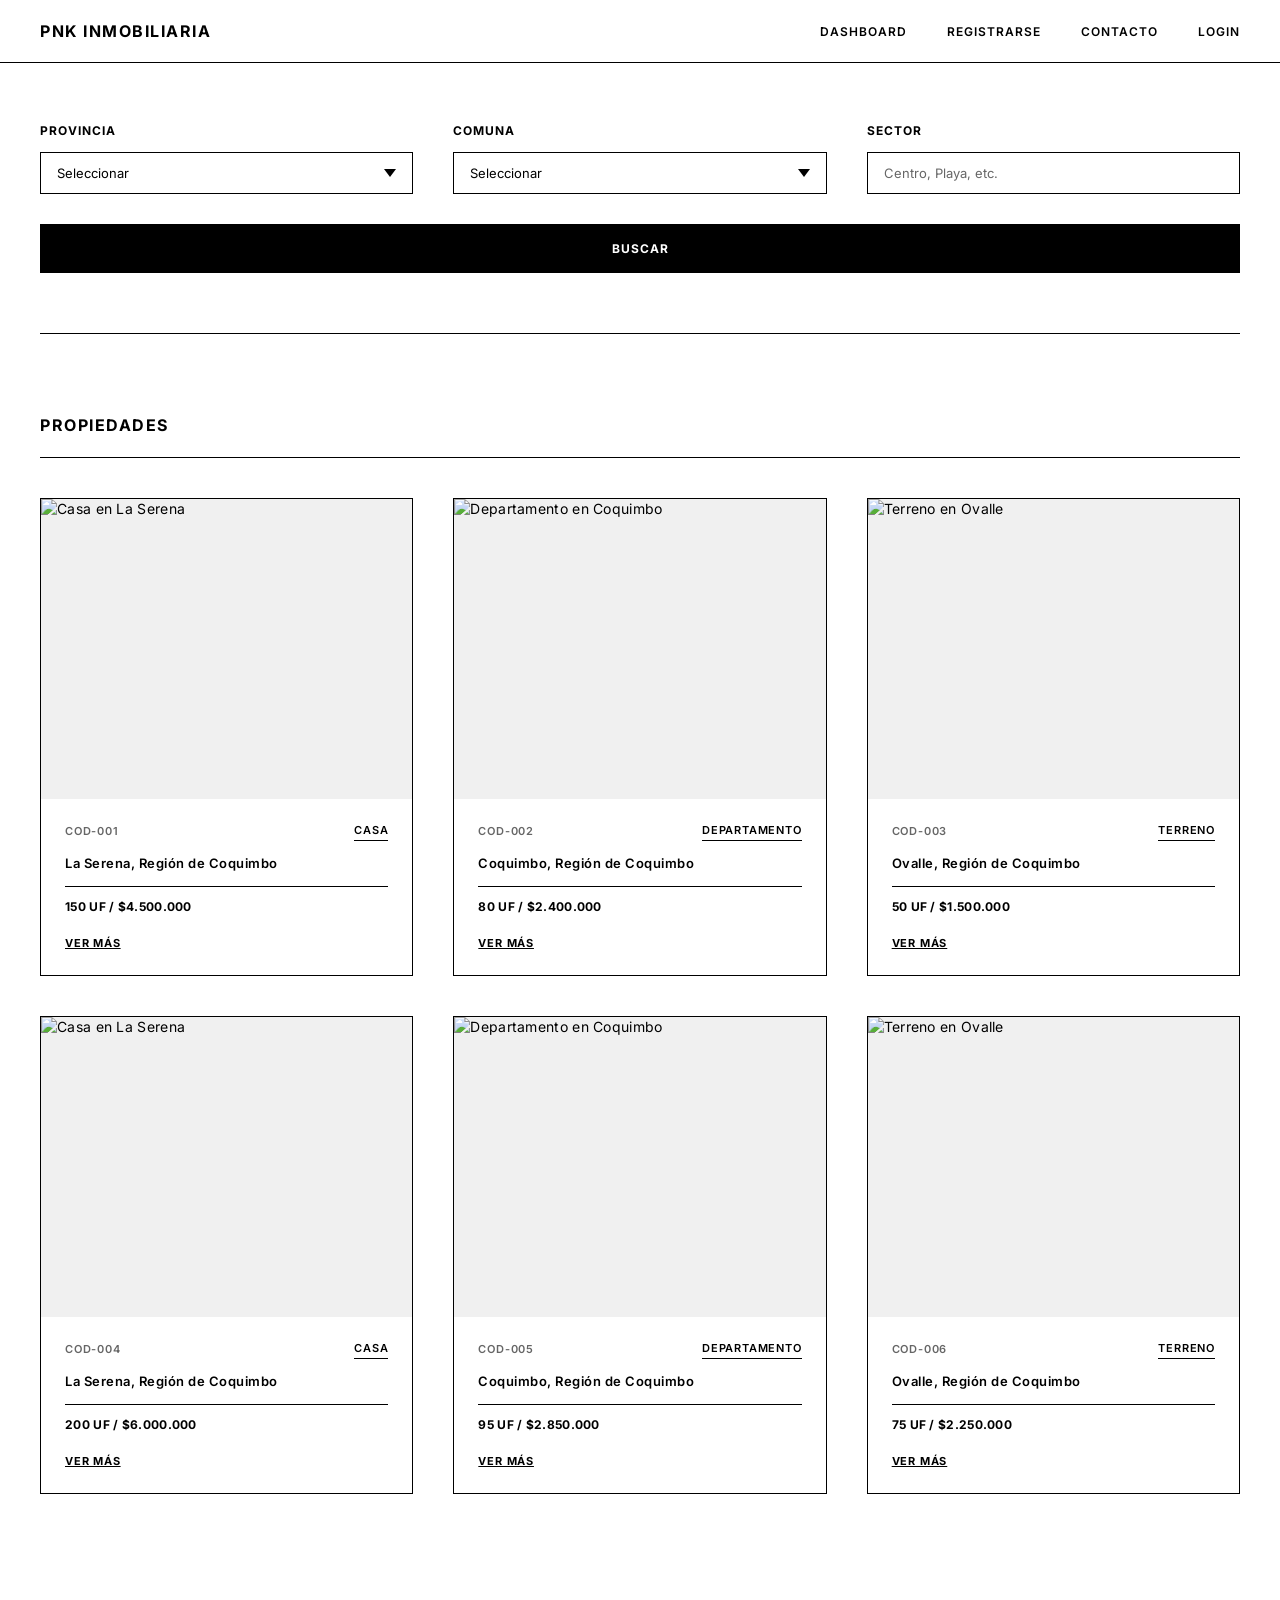
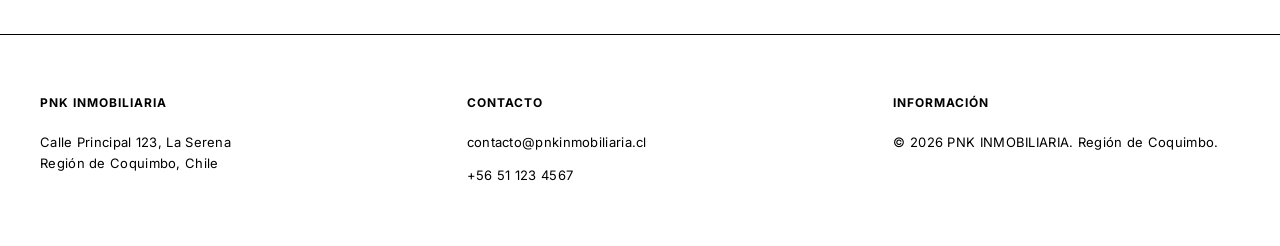
==== commit 6f5633e7: "arregle el registro de usuarios" ====
--- a/index.html
+++ b/index.html
@@ -1,5 +1,6 @@
 <!DOCTYPE html>
 <html lang="es">
+
 <head>
     <meta charset="UTF-8">
     <meta name="viewport" content="width=device-width, initial-scale=1.0">
@@ -10,13 +11,14 @@
     <link href="https://fonts.googleapis.com/css2?family=Inter:wght@400;600;700&display=swap" rel="stylesheet">
     <link rel="stylesheet" href="styles.css">
 </head>
+
 <body>
     <nav class="navbar" role="navigation" aria-label="Navegación principal">
         <div class="navbar-content">
-            <a href="/" class="brand">PNK INMOBILIARIA</a>
+            <a href="index.html" class="brand">PNK INMOBILIARIA</a>
             <ul class="nav-links">
-                <li><a href="registro-propietario.html">REGISTRO PROPIETARIO</a></li>
-                <li><a href="registro-gestor.html">REGISTRO GESTOR</a></li>
+                <li><a href="dashboard.html">DASHBOARD</a></li>
+                <li><a href="registro-usuarios.html">REGISTRARSE</a></li>
                 <li><a href="#contacto">CONTACTO</a></li>
                 <li><a href="login.html">LOGIN</a></li>
             </ul>
@@ -60,7 +62,9 @@
                 <!-- Propiedad 1 -->
                 <article class="property-card">
                     <div class="property-image">
-                        <img src="https://images.proppit.com/properties/42407880-89d2-4740-9ad0-0ba69c473cf5/9d8712d1-e785-4d09-86cc-c2500fb14371.bin" width='400' height='300'%3E%3Crect width='400' height='300' fill='%23ccc'/%3E%3C/svg%3E" alt="Casa en La Serena">
+                        <img src="https://images.proppit.com/properties/42407880-89d2-4740-9ad0-0ba69c473cf5/9d8712d1-e785-4d09-86cc-c2500fb14371.bin"
+                            width='400' height='300' %3E%3Crect width='400' height='300' fill='%23ccc' /%3E%3C/svg%3E"
+                            alt="Casa en La Serena">
                     </div>
                     <div class="property-content">
                         <div class="property-meta">
@@ -76,7 +80,9 @@
                 <!-- Propiedad 2 -->
                 <article class="property-card">
                     <div class="property-image">
-                        <img src="https://ppartnersgroup.com/_next/image/?url=https:%2F%2Fassets.easybroker.com%2Fproperty_images%2F3674208%2F60018068%2FEB-NC4208.jpg%3Fversion%3D1681416439&w=1920&q=75" width='400' height='300'%3E%3Crect width='400' height='300' fill='%23ccc'/%3E%3C/svg%3E" alt="Departamento en Coquimbo">
+                        <img src="https://ppartnersgroup.com/_next/image/?url=https:%2F%2Fassets.easybroker.com%2Fproperty_images%2F3674208%2F60018068%2FEB-NC4208.jpg%3Fversion%3D1681416439&w=1920&q=75"
+                            width='400' height='300' %3E%3Crect width='400' height='300' fill='%23ccc' /%3E%3C/svg%3E"
+                            alt="Departamento en Coquimbo">
                     </div>
                     <div class="property-content">
                         <div class="property-meta">
@@ -92,7 +98,9 @@
                 <!-- Propiedad 3 -->
                 <article class="property-card">
                     <div class="property-image">
-                        <img src="https://www.dlpropiedades.cl/wp-content/uploads/2023/05/WhatsApp-Image-2023-05-23-at-13.05.20-1.jpeg" width='400' height='300'%3E%3Crect width='400' height='300' fill='%23ccc'/%3E%3C/svg%3E" alt="Terreno en Ovalle">
+                        <img src="https://www.dlpropiedades.cl/wp-content/uploads/2023/05/WhatsApp-Image-2023-05-23-at-13.05.20-1.jpeg"
+                            width='400' height='300' %3E%3Crect width='400' height='300' fill='%23ccc' /%3E%3C/svg%3E"
+                            alt="Terreno en Ovalle">
                     </div>
                     <div class="property-content">
                         <div class="property-meta">
@@ -108,7 +116,9 @@
                 <!-- Propiedad 4 -->
                 <article class="property-card">
                     <div class="property-image">
-                        <img src="https://img3.idealista.com/blur/WEB_LISTING-M/0/id.pro.es.image.master/36/6f/1e/1120283064.jpg" width='400' height='300'%3E%3Crect width='400' height='300' fill='%23ccc'/%3E%3C/svg%3E" alt="Casa en La Serena">
+                        <img src="https://img3.idealista.com/blur/WEB_LISTING-M/0/id.pro.es.image.master/36/6f/1e/1120283064.jpg"
+                            width='400' height='300' %3E%3Crect width='400' height='300' fill='%23ccc' /%3E%3C/svg%3E"
+                            alt="Casa en La Serena">
                     </div>
                     <div class="property-content">
                         <div class="property-meta">
@@ -124,7 +134,9 @@
                 <!-- Propiedad 5 -->
                 <article class="property-card">
                     <div class="property-image">
-                        <img src="https://a0.muscache.com/im/pictures/hosting/Hosting-1216711281148310913/original/b2fd2e86-65ae-4de3-8c0b-d962ae36eb5f.jpeg?im_w=1200" width='400' height='300'%3E%3Crect width='400' height='300' fill='%23ccc'/%3E%3C/svg%3E" alt="Departamento en Coquimbo">
+                        <img src="https://a0.muscache.com/im/pictures/hosting/Hosting-1216711281148310913/original/b2fd2e86-65ae-4de3-8c0b-d962ae36eb5f.jpeg?im_w=1200"
+                            width='400' height='300' %3E%3Crect width='400' height='300' fill='%23ccc' /%3E%3C/svg%3E"
+                            alt="Departamento en Coquimbo">
                     </div>
                     <div class="property-content">
                         <div class="property-meta">
@@ -140,7 +152,9 @@
                 <!-- Propiedad 6 -->
                 <article class="property-card">
                     <div class="property-image">
-                        <img src="https://cf.chilepropiedades.cl/imagenes/publicacion/venta/terreno/ovalle/1/c3956d3ebf0946ba8a4c6c456d7cb7f7.jpeg" width='400' height='300'%3E%3Crect width='400' height='300' fill='%23ccc'/%3E%3C/svg%3E" alt="Terreno en Ovalle">
+                        <img src="https://cf.chilepropiedades.cl/imagenes/publicacion/venta/terreno/ovalle/1/c3956d3ebf0946ba8a4c6c456d7cb7f7.jpeg"
+                            width='400' height='300' %3E%3Crect width='400' height='300' fill='%23ccc' /%3E%3C/svg%3E"
+                            alt="Terreno en Ovalle">
                     </div>
                     <div class="property-content">
                         <div class="property-meta">
@@ -177,4 +191,5 @@
         </div>
     </footer>
 </body>
+
 </html>
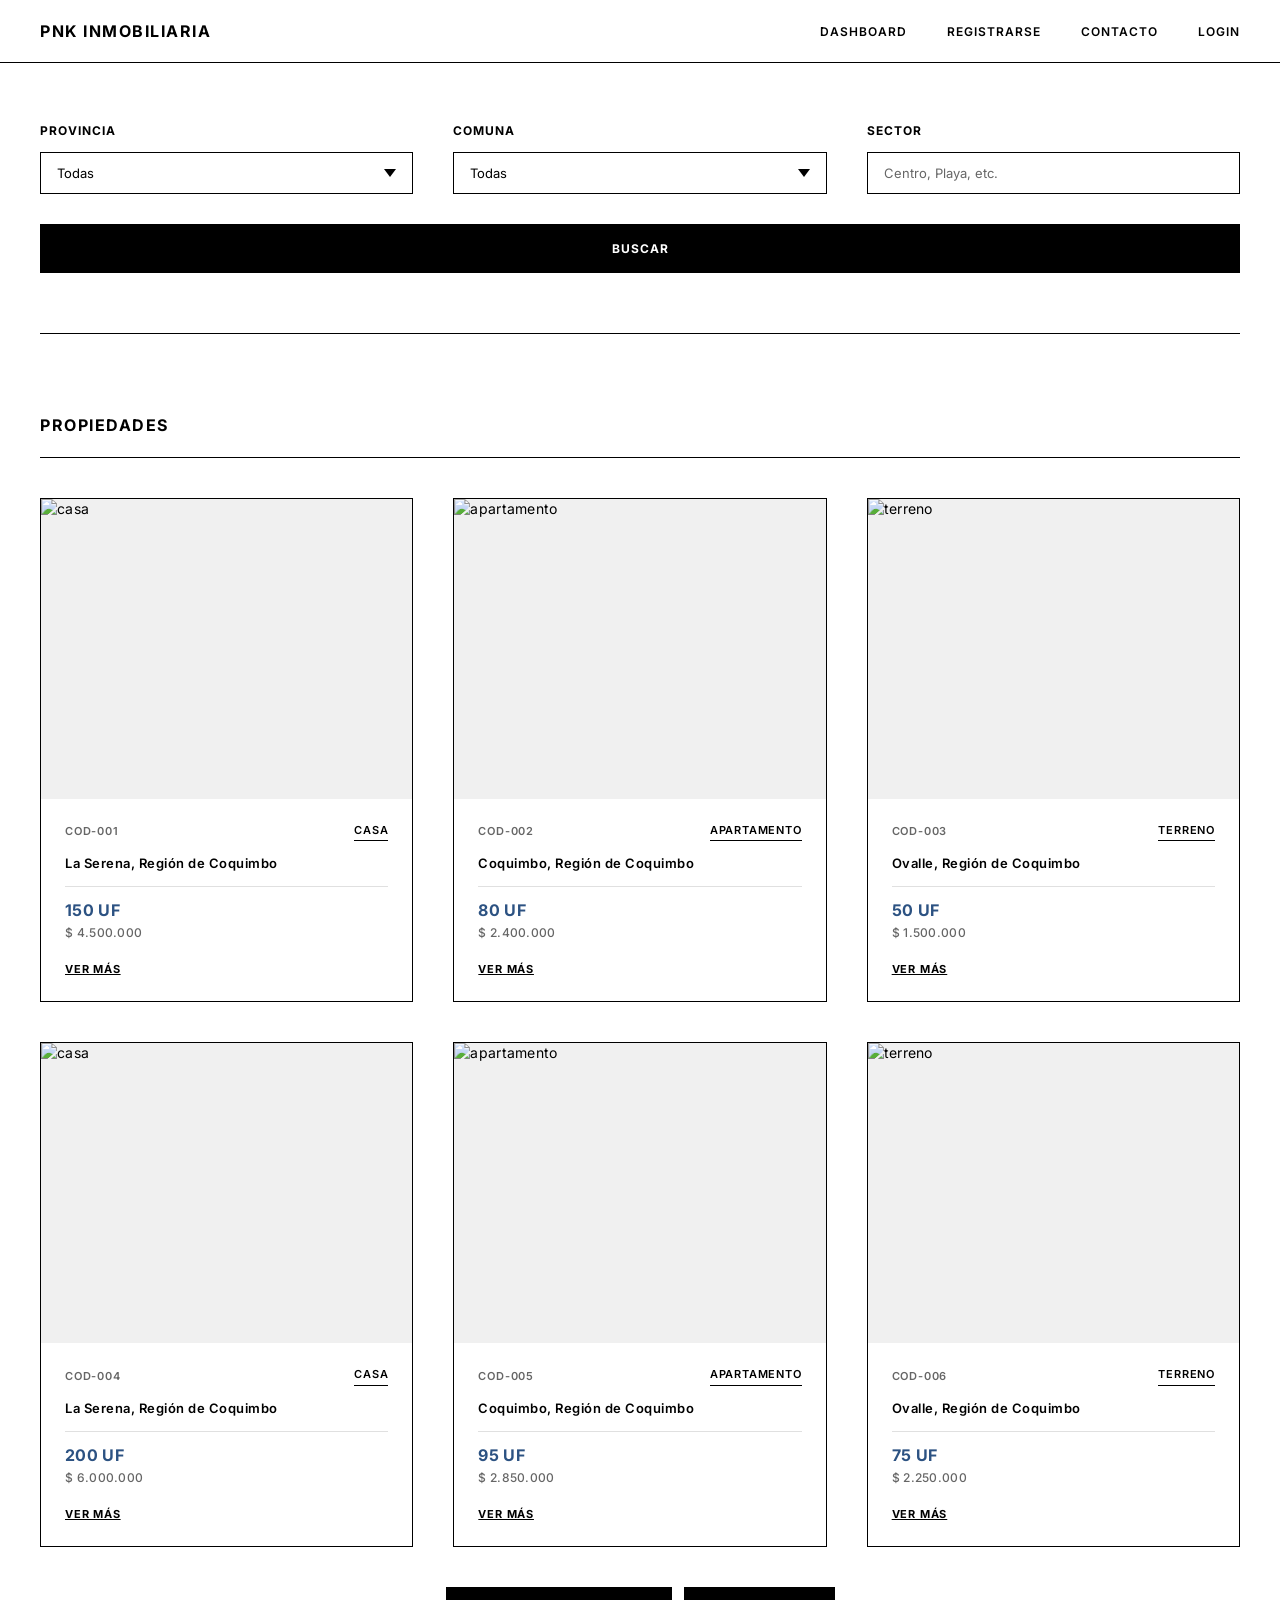
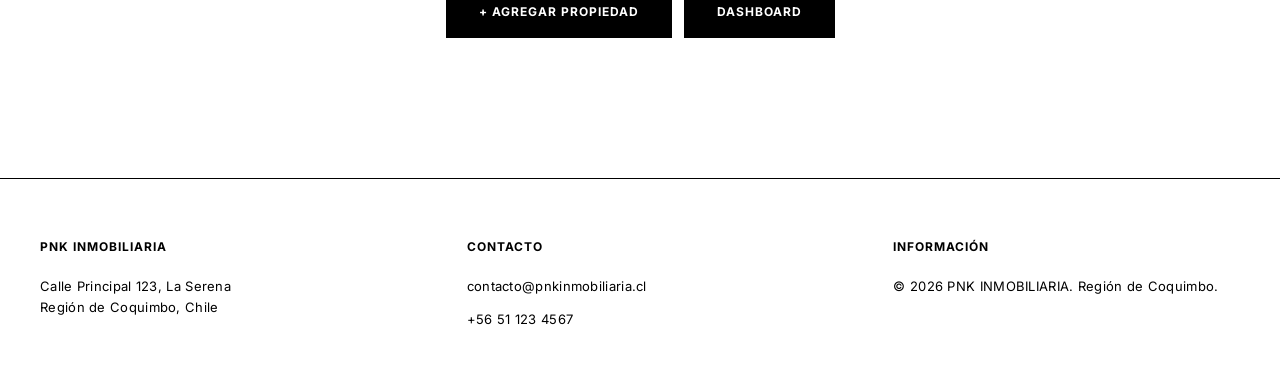
==== commit 394419ae: "Ver mas, detalles y crud de propiedades avanzado" ====
--- a/index.html
+++ b/index.html
@@ -32,16 +32,16 @@
                 <div class="search-grid">
                     <div class="search-field">
                         <label for="provincia">PROVINCIA</label>
-                        <select id="provincia" name="provincia" required>
-                            <option value="">Seleccionar</option>
+                        <select id="provincia" name="provincia">
+                            <option value="">Todas</option>
                             <option value="elqui">Elqui</option>
                             <option value="limari">Limarí</option>
                         </select>
                     </div>
                     <div class="search-field">
                         <label for="comuna">COMUNA</label>
-                        <select id="comuna" name="comuna" required>
-                            <option value="">Seleccionar</option>
+                        <select id="comuna" name="comuna">
+                            <option value="">Todas</option>
                             <option value="la-serena">La Serena</option>
                             <option value="coquimbo">Coquimbo</option>
                             <option value="ovalle">Ovalle</option>
@@ -52,122 +52,21 @@
                         <input type="text" id="sector" name="sector" placeholder="Centro, Playa, etc.">
                     </div>
                 </div>
-                <button type="submit" class="btn-search">BUSCAR</button>
+                <button type="button" class="btn-search" id="btn-filtrar">BUSCAR</button>
             </form>
         </section>
 
         <section class="properties-section" aria-labelledby="properties-title">
             <h2 id="properties-title" class="section-title">PROPIEDADES</h2>
-            <div class="properties-grid">
-                <!-- Propiedad 1 -->
-                <article class="property-card">
-                    <div class="property-image">
-                        <img src="https://images.proppit.com/properties/42407880-89d2-4740-9ad0-0ba69c473cf5/9d8712d1-e785-4d09-86cc-c2500fb14371.bin"
-                            width='400' height='300' %3E%3Crect width='400' height='300' fill='%23ccc' /%3E%3C/svg%3E"
-                            alt="Casa en La Serena">
-                    </div>
-                    <div class="property-content">
-                        <div class="property-meta">
-                            <span class="property-code">COD-001</span>
-                            <span class="property-type">CASA</span>
-                        </div>
-                        <h3 class="property-location">La Serena, Región de Coquimbo</h3>
-                        <p class="property-price">150 UF / $4.500.000</p>
-                        <a href="#" class="link-more" aria-label="Ver detalles de la propiedad">VER MÁS</a>
-                    </div>
-                </article>
-
-                <!-- Propiedad 2 -->
-                <article class="property-card">
-                    <div class="property-image">
-                        <img src="https://ppartnersgroup.com/_next/image/?url=https:%2F%2Fassets.easybroker.com%2Fproperty_images%2F3674208%2F60018068%2FEB-NC4208.jpg%3Fversion%3D1681416439&w=1920&q=75"
-                            width='400' height='300' %3E%3Crect width='400' height='300' fill='%23ccc' /%3E%3C/svg%3E"
-                            alt="Departamento en Coquimbo">
-                    </div>
-                    <div class="property-content">
-                        <div class="property-meta">
-                            <span class="property-code">COD-002</span>
-                            <span class="property-type">DEPARTAMENTO</span>
-                        </div>
-                        <h3 class="property-location">Coquimbo, Región de Coquimbo</h3>
-                        <p class="property-price">80 UF / $2.400.000</p>
-                        <a href="#" class="link-more" aria-label="Ver detalles de la propiedad">VER MÁS</a>
-                    </div>
-                </article>
-
-                <!-- Propiedad 3 -->
-                <article class="property-card">
-                    <div class="property-image">
-                        <img src="https://www.dlpropiedades.cl/wp-content/uploads/2023/05/WhatsApp-Image-2023-05-23-at-13.05.20-1.jpeg"
-                            width='400' height='300' %3E%3Crect width='400' height='300' fill='%23ccc' /%3E%3C/svg%3E"
-                            alt="Terreno en Ovalle">
-                    </div>
-                    <div class="property-content">
-                        <div class="property-meta">
-                            <span class="property-code">COD-003</span>
-                            <span class="property-type">TERRENO</span>
-                        </div>
-                        <h3 class="property-location">Ovalle, Región de Coquimbo</h3>
-                        <p class="property-price">50 UF / $1.500.000</p>
-                        <a href="#" class="link-more" aria-label="Ver detalles de la propiedad">VER MÁS</a>
-                    </div>
-                </article>
-
-                <!-- Propiedad 4 -->
-                <article class="property-card">
-                    <div class="property-image">
-                        <img src="https://img3.idealista.com/blur/WEB_LISTING-M/0/id.pro.es.image.master/36/6f/1e/1120283064.jpg"
-                            width='400' height='300' %3E%3Crect width='400' height='300' fill='%23ccc' /%3E%3C/svg%3E"
-                            alt="Casa en La Serena">
-                    </div>
-                    <div class="property-content">
-                        <div class="property-meta">
-                            <span class="property-code">COD-004</span>
-                            <span class="property-type">CASA</span>
-                        </div>
-                        <h3 class="property-location">La Serena, Región de Coquimbo</h3>
-                        <p class="property-price">200 UF / $6.000.000</p>
-                        <a href="#" class="link-more" aria-label="Ver detalles de la propiedad">VER MÁS</a>
-                    </div>
-                </article>
-
-                <!-- Propiedad 5 -->
-                <article class="property-card">
-                    <div class="property-image">
-                        <img src="https://a0.muscache.com/im/pictures/hosting/Hosting-1216711281148310913/original/b2fd2e86-65ae-4de3-8c0b-d962ae36eb5f.jpeg?im_w=1200"
-                            width='400' height='300' %3E%3Crect width='400' height='300' fill='%23ccc' /%3E%3C/svg%3E"
-                            alt="Departamento en Coquimbo">
-                    </div>
-                    <div class="property-content">
-                        <div class="property-meta">
-                            <span class="property-code">COD-005</span>
-                            <span class="property-type">DEPARTAMENTO</span>
-                        </div>
-                        <h3 class="property-location">Coquimbo, Región de Coquimbo</h3>
-                        <p class="property-price">95 UF / $2.850.000</p>
-                        <a href="#" class="link-more" aria-label="Ver detalles de la propiedad">VER MÁS</a>
-                    </div>
-                </article>
-
-                <!-- Propiedad 6 -->
-                <article class="property-card">
-                    <div class="property-image">
-                        <img src="https://cf.chilepropiedades.cl/imagenes/publicacion/venta/terreno/ovalle/1/c3956d3ebf0946ba8a4c6c456d7cb7f7.jpeg"
-                            width='400' height='300' %3E%3Crect width='400' height='300' fill='%23ccc' /%3E%3C/svg%3E"
-                            alt="Terreno en Ovalle">
-                    </div>
-                    <div class="property-content">
-                        <div class="property-meta">
-                            <span class="property-code">COD-006</span>
-                            <span class="property-type">TERRENO</span>
-                        </div>
-                        <h3 class="property-location">Ovalle, Región de Coquimbo</h3>
-                        <p class="property-price">75 UF / $2.250.000</p>
-                        <a href="#" class="link-more" aria-label="Ver detalles de la propiedad">VER MÁS</a>
-                    </div>
-                </article>
+            <div class="properties-grid" id="propiedades-grid">
+                <!-- Se renderecerá dinámicamente -->
             </div>
         </section>
+        
+        <nav class="navbar-actions" style="margin-top: 40px;">
+            <a href="publicacion-inmueble.html" class="btn-primary">+ AGREGAR PROPIEDAD</a>
+            <a href="dashboard.html" class="btn-primary">DASHBOARD</a>
+        </nav>
     </main>
 
     <footer id="contacto" class="footer" role="contentinfo">
@@ -190,6 +89,207 @@
             </div>
         </div>
     </footer>
+
+    <script>
+        // Seed data de propiedades
+        const seedProperties = {
+            1: {
+                id: 1,
+                codigo: 'COD-001',
+                tipo: 'casa',
+                ubicacion: 'La Serena',
+                provincia: 'elqui',
+                comuna: 'la-serena',
+                sector: 'Centro',
+                dormitorios: 3,
+                banos: 2,
+                areaConstruida: 120.5,
+                areaTerreno: 200,
+                precioUF: 150,
+                precioPesos: 4500000,
+                amenidades: ['bodega', 'estacionamiento', 'cocina-amoblada', 'piscina'],
+                fotos: ['https://images.proppit.com/properties/42407880-89d2-4740-9ad0-0ba69c473cf5/9d8712d1-e785-4d09-86cc-c2500fb14371.bin'],
+                descripcion: 'Hermosa casa ubicada en La Serena con todos los servicios y comodidades.',
+                fechaPublicacion: '2026-04-15'
+            },
+            2: {
+                id: 2,
+                codigo: 'COD-002',
+                tipo: 'apartamento',
+                ubicacion: 'Coquimbo',
+                provincia: 'elqui',
+                comuna: 'coquimbo',
+                sector: 'Playa',
+                dormitorios: 2,
+                banos: 1,
+                areaConstruida: 85,
+                areaTerreno: 100,
+                precioUF: 80,
+                precioPesos: 2400000,
+                amenidades: ['estacionamiento', 'logia'],
+                fotos: ['https://ppartnersgroup.com/_next/image/?url=https:%2F%2Fassets.easybroker.com%2Fproperty_images%2F3674208%2F60018068%2FEB-NC4208.jpg%3Fversion%3D1681416439&w=1920&q=75'],
+                descripcion: 'Departamento con vista al mar en Coquimbo.',
+                fechaPublicacion: '2026-04-14'
+            },
+            3: {
+                id: 3,
+                codigo: 'COD-003',
+                tipo: 'terreno',
+                ubicacion: 'Ovalle',
+                provincia: 'limari',
+                comuna: 'ovalle',
+                sector: 'Sector Sur',
+                dormitorios: 0,
+                banos: 0,
+                areaConstruida: 0,
+                areaTerreno: 500,
+                precioUF: 50,
+                precioPesos: 1500000,
+                amenidades: [],
+                fotos: ['https://www.dlpropiedades.cl/wp-content/uploads/2023/05/WhatsApp-Image-2023-05-23-at-13.05.20-1.jpeg'],
+                descripcion: 'Terreno en Ovalle, excelente para inversión.',
+                fechaPublicacion: '2026-04-13'
+            },
+            4: {
+                id: 4,
+                codigo: 'COD-004',
+                tipo: 'casa',
+                ubicacion: 'La Serena',
+                provincia: 'elqui',
+                comuna: 'la-serena',
+                sector: 'Peñuelas',
+                dormitorios: 4,
+                banos: 3,
+                areaConstruida: 180,
+                areaTerreno: 300,
+                precioUF: 200,
+                precioPesos: 6000000,
+                amenidades: ['bodega', 'estacionamiento', 'piscina', 'quincho'],
+                fotos: ['https://img3.idealista.com/blur/WEB_LISTING-M/0/id.pro.es.image.master/36/6f/1e/1120283064.jpg'],
+                descripcion: 'Casa de lujo con todas las comodidades.',
+                fechaPublicacion: '2026-04-12'
+            },
+            5: {
+                id: 5,
+                codigo: 'COD-005',
+                tipo: 'apartamento',
+                ubicacion: 'Coquimbo',
+                provincia: 'elqui',
+                comuna: 'coquimbo',
+                sector: 'Centro',
+                dormitorios: 3,
+                banos: 2,
+                areaConstruida: 110,
+                areaTerreno: 120,
+                precioUF: 95,
+                precioPesos: 2850000,
+                amenidades: ['estacionamiento', 'cocina-amoblada', 'logia'],
+                fotos: ['https://a0.muscache.com/im/pictures/hosting/Hosting-1216711281148310913/original/b2fd2e86-65ae-4de3-8c0b-d962ae36eb5f.jpeg?im_w=1200'],
+                descripcion: 'Apartamento moderno ubicado en centro de Coquimbo.',
+                fechaPublicacion: '2026-04-11'
+            },
+            6: {
+                id: 6,
+                codigo: 'COD-006',
+                tipo: 'terreno',
+                ubicacion: 'Ovalle',
+                provincia: 'limari',
+                comuna: 'ovalle',
+                sector: 'Sector Comercial',
+                dormitorios: 0,
+                banos: 0,
+                areaConstruida: 0,
+                areaTerreno: 350,
+                precioUF: 75,
+                precioPesos: 2250000,
+                amenidades: [],
+                fotos: ['https://cf.chilepropiedades.cl/imagenes/publicacion/venta/terreno/ovalle/1/c3956d3ebf0946ba8a4c6c456d7cb7f7.jpeg'],
+                descripcion: 'Terreno comercial en Ovalle.',
+                fechaPublicacion: '2026-04-10'
+            }
+        };
+
+        // Inicializar localStorage con seed data
+        function initializePropiedades() {
+            const stored = localStorage.getItem('propiedades');
+            if (!stored) {
+                localStorage.setItem('propiedades', JSON.stringify(seedProperties));
+            }
+        }
+
+        // Formatos de precios
+        const VALOR_UF = 30000; // Valor aproximado UF
+
+        function formatUF(valor) {
+            if (valor === undefined || valor === null || valor === '') return '0 UF';
+            const num = parseFloat(valor);
+            if (isNaN(num)) return '0 UF';
+            return num.toLocaleString('es-CL', { minimumFractionDigits: 0, maximumFractionDigits: 0 }) + ' UF';
+        }
+
+        function formatCLP(valorUF) {
+            if (valorUF === undefined || valorUF === null || valorUF === '') return '$ 0';
+            const num = parseFloat(valorUF);
+            if (isNaN(num)) return '$ 0';
+            const pesos = Math.round(num * VALOR_UF);
+            return '$ ' + pesos.toLocaleString('es-CL');
+        }
+
+        // Renderizar propiedades
+        function renderProperties(propiedades) {
+            const grid = document.getElementById('propiedades-grid');
+            grid.innerHTML = '';
+
+            Object.values(propiedades).forEach(prop => {
+                const card = document.createElement('article');
+                card.className = 'property-card';
+                card.innerHTML = `
+                    <div class="property-image">
+                        <img src="${prop.fotos[0] || ''}" alt="${prop.tipo}">
+                    </div>
+                    <div class="property-content">
+                        <div class="property-meta">
+                            <span class="property-code">${prop.codigo}</span>
+                            <span class="property-type">${prop.tipo.toUpperCase()}</span>
+                        </div>
+                        <h3 class="property-location">${prop.ubicacion}, Región de Coquimbo</h3>
+                        <p class="property-price">
+                            <span class="price-uf">${formatUF(prop.precioUF)}</span>
+                            <span class="price-clp">${formatCLP(prop.precioUF)}</span>
+                        </p>
+                        <a href="detalle-propiedad.html?id=${prop.id}" class="link-more">VER MÁS</a>
+                    </div>
+                `;
+                grid.appendChild(card);
+            });
+        }
+
+        // Filtrar propiedades
+        function filterProperties() {
+            const provincia = document.getElementById('provincia').value;
+            const comuna = document.getElementById('comuna').value;
+            const sector = document.getElementById('sector').value.toLowerCase();
+
+            const allProps = JSON.parse(localStorage.getItem('propiedades'));
+            const filtered = Object.values(allProps).filter(prop => {
+                return (!provincia || prop.provincia === provincia) &&
+                       (!comuna || prop.comuna === comuna) &&
+                       (!sector || prop.sector.toLowerCase().includes(sector));
+            });
+
+            renderProperties(Object.fromEntries(filtered.map(p => [p.id, p])));
+        }
+
+        // Event listeners
+        document.getElementById('btn-filtrar').addEventListener('click', filterProperties);
+        document.getElementById('provincia').addEventListener('change', filterProperties);
+        document.getElementById('comuna').addEventListener('change', filterProperties);
+        document.getElementById('sector').addEventListener('keyup', filterProperties);
+
+        // Inicializar
+        initializePropiedades();
+        renderProperties(JSON.parse(localStorage.getItem('propiedades')));
+    </script>
 </body>
 
 </html>
--- a/styles.css
+++ b/styles.css
@@ -281,12 +281,26 @@
 }
 
 .property-price {
-    font-size: 12px;
-    font-weight: 700;
-    color: #000000;
+    font-size: 14px;
+    font-weight: 700;
+    color: #2c5282;
     margin-top: auto;
     padding-top: 12px;
-    border-top: 1px solid #000000;
+    border-top: 1px solid #e0e0e0;
+    display: flex;
+    flex-direction: column;
+    gap: 4px;
+}
+
+.property-price .price-uf {
+    font-size: 16px;
+    color: #2c5282;
+}
+
+.property-price .price-clp {
+    font-size: 12px;
+    color: #666;
+    font-weight: 500;
 }
 
 .link-more {
@@ -574,6 +588,20 @@
     border: 1px solid #000000;
 }
 
+/* Dashboard Buttons Container */
+.dashboard-buttons {
+    display: flex;
+    gap: 12px;
+    margin-top: 20px;
+}
+
+.dashboard-buttons .btn-add,
+.dashboard-buttons .btn-tertiary {
+    flex: none;
+    display: inline-block;
+    text-align: center;
+}
+
 table {
     width: 100%;
     border-collapse: collapse;
@@ -603,8 +631,8 @@
 td {
     padding: 16px;
     font-size: 13px;
-    border-right: 1px solid #000000;
-    border-bottom: 1px solid #000000;
+    border-right: 1px solid #e0e0e0;
+    border-bottom: 1px solid #e0e0e0;
 }
 
 td:last-child {
@@ -613,6 +641,17 @@
 
 tbody tr:last-child td {
     border-bottom: none;
+}
+
+tbody tr:hover {
+    background-color: #f8f9fa;
+}
+
+/* Estilo para columna de precios en tablas */
+td.price-cell {
+    font-weight: 700;
+    color: #2c5282;
+    font-size: 14px;
 }
 
 .actions-cell {
@@ -670,6 +709,57 @@
 }
 
 /* ========================================
+   SECCIÓN DE PUBLICACIÓN DE INMUEBLE
+   ======================================== */
+
+.publicacion-section {
+    background-color: #f0f0f0;
+    border: 2px solid #000000;
+    padding: 40px;
+    border-radius: 4px;
+    text-align: center;
+}
+
+.publicacion-section .section-title {
+    border-bottom: 2px solid #000000;
+    padding-bottom: 20px;
+    margin-bottom: 20px;
+}
+
+.section-description {
+    font-size: 14px;
+    line-height: 1.6;
+    margin-bottom: 30px;
+    color: #000000;
+}
+
+.btn-publication {
+    display: inline-block;
+    text-decoration: none;
+    padding: 16px 40px;
+    background-color: #000000;
+    color: #ffffff;
+    border: 2px solid #000000;
+    font-family: 'Inter', sans-serif;
+    font-size: 13px;
+    font-weight: 700;
+    letter-spacing: 1.2px;
+    text-transform: uppercase;
+    cursor: pointer;
+    transition: all 0.2s ease;
+}
+
+.btn-publication:hover {
+    background-color: #ffffff;
+    color: #000000;
+}
+
+.btn-publication:focus {
+    outline: 1px solid #000000;
+    outline-offset: 2px;
+}
+
+/* ========================================
    RESPONSIVE UPDATES
    ======================================== */
 
@@ -727,6 +817,632 @@
         margin-bottom: 60px;
     }
 
+    .properties-grid {
+        grid-template-columns: 1fr;
+    }
+}
+
+/* ========================================
+   DETALLE DE PROPIEDAD
+   ======================================== */
+
+.detail-main {
+    max-width: 1200px;
+    margin: 0 auto;
+    padding: 60px 40px;
+}
+
+.detail-container {
+    display: flex;
+    flex-direction: column;
+    gap: 60px;
+}
+
+.detail-section {
+    border-bottom: 1px solid #000000;
+    padding-bottom: 40px;
+}
+
+.detail-section .section-title {
+    font-size: 14px;
+    font-weight: 700;
+    letter-spacing: 1.2px;
+    text-transform: uppercase;
+    margin-bottom: 30px;
+    border-bottom: 1px solid #000000;
+    padding-bottom: 16px;
+}
+
+/* Galería de Fotografías */
+.gallery-section {
+    border-bottom: 2px solid #000000;
+}
+
+.gallery-wrapper {
+    display: flex;
+    flex-direction: column;
+    gap: 20px;
+}
+
+.main-image {
+    width: 100%;
+    height: 400px;
+    overflow: hidden;
+    background-color: #f0f0f0;
+    border: 1px solid #000000;
+}
+
+.main-image img {
+    width: 100%;
+    height: 100%;
+    object-fit: cover;
+}
+
+.gallery-thumbnails {
+    display: grid;
+    grid-template-columns: repeat(auto-fit, minmax(100px, 1fr));
+    gap: 12px;
+}
+
+.thumbnail {
+    width: 100%;
+    height: 100px;
+    object-fit: cover;
+    border: 1px solid #000000;
+    cursor: pointer;
+    transition: transform 0.2s ease;
+}
+
+.thumbnail:hover {
+    transform: scale(1.05);
+}
+
+/* Sección de Precios */
+.pricing-grid {
+    display: grid;
+    grid-template-columns: repeat(2, 1fr);
+    gap: 30px;
+}
+
+.pricing-item {
+    display: flex;
+    flex-direction: column;
+    gap: 12px;
+    padding: 24px;
+    border: 1px solid #e0e0e0;
+    border-radius: 12px;
+    background-color: #f8f9fa;
+    transition: all 0.2s ease;
+}
+
+.pricing-item:hover {
+    border-color: #2c5282;
+    box-shadow: 0 4px 12px rgba(44, 82, 130, 0.15);
+}
+
+.pricing-item .label {
+    font-size: 12px;
+    font-weight: 600;
+    letter-spacing: 0.8px;
+    text-transform: uppercase;
+    color: #666666;
+}
+
+.pricing-item .value {
+    font-size: 24px;
+    font-weight: 700;
+    color: #2c5282;
+}
+
+/* Sección de Características */
+.characteristics-grid {
+    display: grid;
+    grid-template-columns: repeat(2, 1fr);
+    gap: 20px;
+}
+
+.characteristic-item {
+    display: flex;
+    flex-direction: column;
+    gap: 8px;
+    padding: 16px;
+    border: 1px solid #000000;
+}
+
+.characteristic-item .label {
+    font-size: 11px;
+    font-weight: 700;
+    letter-spacing: 0.8px;
+    text-transform: uppercase;
+    color: #666666;
+}
+
+.characteristic-item .value {
+    font-size: 14px;
+    font-weight: 600;
+    color: #000000;
+}
+
+/* Sección de Amenidades */
+.amenities-list {
+    display: grid;
+    grid-template-columns: repeat(auto-fill, minmax(180px, 1fr));
+    gap: 12px;
+}
+
+.amenity-item {
+    display: flex;
+    align-items: center;
+    gap: 10px;
+    padding: 12px 16px;
+    border: 1px solid #e0e0e0;
+    background-color: #f8f9fa;
+    border-radius: 8px;
+    transition: all 0.2s ease;
+    font-size: 14px;
+}
+
+.amenity-item:hover {
+    background-color: #e9ecef;
+    border-color: #495057;
+    transform: translateY(-1px);
+    box-shadow: 0 2px 6px rgba(0,0,0,0.1);
+}
+
+.amenity-icon {
+    font-size: 16px;
+    font-weight: 700;
+    color: #2c5282;
+    display: flex;
+    align-items: center;
+    justify-content: center;
+    width: 24px;
+    height: 24px;
+    flex-shrink: 0;
+}
+
+.amenity-name {
+    font-size: 13px;
+    font-weight: 600;
+    color: #000000;
+}
+
+/* Sección de Descripción */
+.description-text {
+    font-size: 13px;
+    line-height: 1.8;
+    color: #000000;
+    text-align: justify;
+}
+
+/* Sección de Información Adicional */
+.additional-info {
+    display: grid;
+    grid-template-columns: repeat(2, 1fr);
+    gap: 20px;
+}
+
+.info-item {
+    display: flex;
+    flex-direction: column;
+    gap: 8px;
+    padding: 16px;
+    border: 1px solid #000000;
+}
+
+.info-item .label {
+    font-size: 11px;
+    font-weight: 700;
+    letter-spacing: 0.8px;
+    text-transform: uppercase;
+    color: #666666;
+}
+
+.info-item .value {
+    font-size: 14px;
+    font-weight: 600;
+    color: #000000;
+}
+
+/* Sección de Solicitud de Visita */
+.visit-form {
+    display: flex;
+    flex-direction: column;
+    gap: 20px;
+    padding: 30px;
+    border: 1px solid #000000;
+    background-color: #f9f9f9;
+}
+
+.visit-form .form-group {
+    display: flex;
+    flex-direction: column;
+    gap: 8px;
+    margin-bottom: 0;
+}
+
+.visit-form .form-group label {
+    font-size: 11px;
+    font-weight: 700;
+    letter-spacing: 0.8px;
+    text-transform: uppercase;
+    color: #000000;
+}
+
+.visit-form .form-group input,
+.visit-form .form-group textarea {
+    font-family: 'Inter', sans-serif;
+    font-size: 13px;
+    font-weight: 400;
+    border: 1px solid #000000;
+    padding: 12px 16px;
+    background-color: #ffffff;
+    color: #000000;
+    outline: none;
+    transition: background-color 0.2s ease;
+}
+
+.visit-form .form-group input:focus,
+.visit-form .form-group textarea:focus {
+    background-color: #f0f0f0;
+}
+
+.btn-submit {
+    padding: 16px;
+    background-color: #000000;
+    color: #ffffff;
+    border: 1px solid #000000;
+    font-family: 'Inter', sans-serif;
+    font-size: 12px;
+    font-weight: 700;
+    letter-spacing: 1px;
+    text-transform: uppercase;
+    cursor: pointer;
+    transition: all 0.2s ease;
+}
+
+.btn-submit:hover {
+    background-color: #ffffff;
+    color: #000000;
+}
+
+.btn-submit:focus {
+    outline: 1px solid #000000;
+    outline-offset: 2px;
+}
+
+/* Botones de Acción */
+.detail-actions {
+    text-align: center;
+    margin-top: 40px;
+    display: flex;
+    gap: 12px;
+    justify-content: center;
+    flex-wrap: wrap;
+}
+
+.btn-primary {
+    display: inline-block;
+    padding: 16px 32px;
+    background-color: #000000;
+    color: #ffffff;
+    border: 1px solid #000000;
+    text-decoration: none;
+    font-family: 'Inter', sans-serif;
+    font-size: 12px;
+    font-weight: 700;
+    letter-spacing: 1px;
+    text-transform: uppercase;
+    cursor: pointer;
+    transition: all 0.2s ease;
+}
+
+.btn-primary:hover {
+    background-color: #ffffff;
+    color: #000000;
+}
+
+.btn-primary:focus {
+    outline: 1px solid #000000;
+    outline-offset: 2px;
+}
+
+.btn-secondary {
+    display: inline-block;
+    padding: 16px 32px;
+    background-color: #ffffff;
+    color: #000000;
+    border: 1px solid #000000;
+    text-decoration: none;
+    font-family: 'Inter', sans-serif;
+    font-size: 12px;
+    font-weight: 700;
+    letter-spacing: 1px;
+    text-transform: uppercase;
+    cursor: pointer;
+    transition: all 0.2s ease;
+}
+
+.btn-secondary:hover {
+    background-color: #000000;
+    color: #ffffff;
+}
+
+.btn-secondary:focus {
+    outline: 1px solid #000000;
+    outline-offset: 2px;
+}
+
+.btn-tertiary {
+    display: inline-block;
+    padding: 16px 40px;
+    background-color: #ffffff;
+    color: #000000;
+    border: 1px solid #000000;
+    text-decoration: none;
+    font-family: 'Inter', sans-serif;
+    font-size: 12px;
+    font-weight: 700;
+    letter-spacing: 1px;
+    text-transform: uppercase;
+    cursor: pointer;
+    transition: all 0.2s ease;
+}
+
+.btn-tertiary:hover {
+    background-color: #000000;
+    color: #ffffff;
+}
+
+.btn-tertiary:focus {
+    outline: 1px solid #000000;
+    outline-offset: 2px;
+}
+
+/* Form Actions */
+.form-actions {
+    display: flex;
+    gap: 16px;
+    justify-content: center;
+    flex-wrap: wrap;
+    margin-top: 30px;
+}
+
+.form-actions .btn-primary,
+.form-actions .btn-secondary,
+.form-actions .btn-tertiary {
+    flex: 1;
+    min-width: 150px;
+}
+
+/* Checkbox Group - Estilo base */
+.checkbox-group {
+    display: flex;
+    align-items: center;
+    margin-bottom: 12px !important;
+}
+
+.checkbox-group label {
+    display: flex;
+    align-items: center;
+    margin: 0;
+    cursor: pointer;
+    font-weight: 400;
+    text-transform: none;
+}
+
+.checkbox-group input[type="checkbox"] {
+    margin-right: 8px;
+    cursor: pointer;
+    width: 16px;
+    height: 16px;
+    border: 1px solid #000000;
+}
+
+/* Contenedor de checkboxes para servicios */
+.amenidades-grid {
+    display: flex;
+    flex-wrap: wrap;
+    gap: 10px;
+    margin: 10px 0;
+}
+
+.amenidades-grid .checkbox-group {
+    display: flex;
+    align-items: center;
+    background: #f8f9fa;
+    border: 1px solid #e0e0e0;
+    border-radius: 8px;
+    padding: 12px 16px;
+    margin: 0 !important;
+    transition: all 0.2s ease;
+    flex: 1 1 calc(50% - 10px);
+    min-width: 200px;
+    cursor: pointer;
+}
+
+.amenidades-grid .checkbox-group:hover {
+    background: #e9ecef;
+    border-color: #495057;
+    transform: translateY(-1px);
+    box-shadow: 0 2px 4px rgba(0,0,0,0.1);
+}
+
+.amenidades-grid .checkbox-group label {
+    display: flex;
+    align-items: center;
+    width: 100%;
+    font-size: 14px;
+    color: #333;
+    margin: 0;
+    cursor: pointer;
+}
+
+.amenidades-grid .checkbox-group input[type="checkbox"] {
+    width: 18px;
+    height: 18px;
+    margin-right: 10px;
+    accent-color: #2c5282;
+    cursor: pointer;
+    flex-shrink: 0;
+    border: 1px solid #6c757d;
+}
+
+/* Responsive para pantallas pequeñas */
+@media (max-width: 600px) {
+    .amenidades-grid .checkbox-group {
+        flex: 1 1 100%;
+    }
+}
+
+/* Fotos Preview */
+.fotos-preview {
+    display: flex;
+    flex-wrap: wrap;
+    gap: 10px;
+    margin-top: 15px;
+}
+
+.foto-preview-thumb {
+    border: 1px solid #000000;
+    padding: 4px;
+}
+
+.foto-preview-thumb:hover {
+    opacity: 0.7;
+}
+
+/* Toast Message (Notificación) */
+.toast-message {
+    position: fixed;
+    bottom: 30px;
+    right: 30px;
+    background-color: #4CAF50;
+    color: white;
+    padding: 16px 24px;
+    border-radius: 4px;
+    font-family: 'Inter', sans-serif;
+    font-size: 13px;
+    font-weight: 600;
+    letter-spacing: 0.5px;
+    box-shadow: 0 4px 12px rgba(0, 0, 0, 0.15);
+    z-index: 9999;
+    display: flex;
+    align-items: center;
+    gap: 10px;
+    animation: slideIn 0.3s ease forwards;
+    transition: opacity 0.3s ease;
+}
+
+@keyframes slideIn {
+    from {
+        transform: translateX(400px);
+        opacity: 0;
+    }
+    to {
+        transform: translateX(0);
+        opacity: 1;
+    }
+}
+
+.toast-message::before {
+    content: '✓';
+    font-size: 18px;
+    font-weight: bold;
+}
+
+/* Button Link Style */
+.btn-link {
+    background: none;
+    border: none;
+    color: #000000;
+    text-decoration: underline;
+    font-family: 'Inter', sans-serif;
+    font-size: 12px;
+    font-weight: 600;
+    cursor: pointer;
+    padding: 0;
+    transition: opacity 0.2s ease;
+}
+
+.btn-link:hover {
+    opacity: 0.6;
+}
+
+.btn-delete {
+    color: #d32f2f;
+}
+
+.navbar-actions {
+    display: flex;
+    gap: 12px;
+    justify-content: center;
+    flex-wrap: wrap;
+}
+
+/* ========================================
+   RESPONSIVE DETALLE
+   ======================================== */
+
+@media (max-width: 1024px) {
+    .detail-main {
+        padding: 40px 24px;
+    }
+
+    .detail-section {
+        padding-bottom: 30px;
+    }
+
+    .pricing-grid,
+    .characteristics-grid,
+    .amenities-list,
+    .additional-info {
+        grid-template-columns: 1fr;
+    }
+
+    .gallery-thumbnails {
+        grid-template-columns: repeat(3, 1fr);
+    }
+
+    .main-image {
+        height: 300px;
+    }
+}
+
+@media (max-width: 640px) {
+    .detail-main {
+        padding: 30px 16px;
+    }
+
+    .detail-section .section-title {
+        font-size: 12px;
+        margin-bottom: 20px;
+        padding-bottom: 12px;
+    }
+
+    .main-image {
+        height: 250px;
+    }
+
+    .gallery-thumbnails {
+        grid-template-columns: repeat(2, 1fr);
+        gap: 8px;
+    }
+
+    .thumbnail {
+        height: 80px;
+    }
+
+    .pricing-item,
+    .characteristic-item,
+    .info-item {
+        padding: 12px;
+    }
+
+    .visit-form {
+        padding: 20px;
+    }
+
     .table-wrapper {
         border: 1px solid #000000;
         margin-bottom: 16px;
